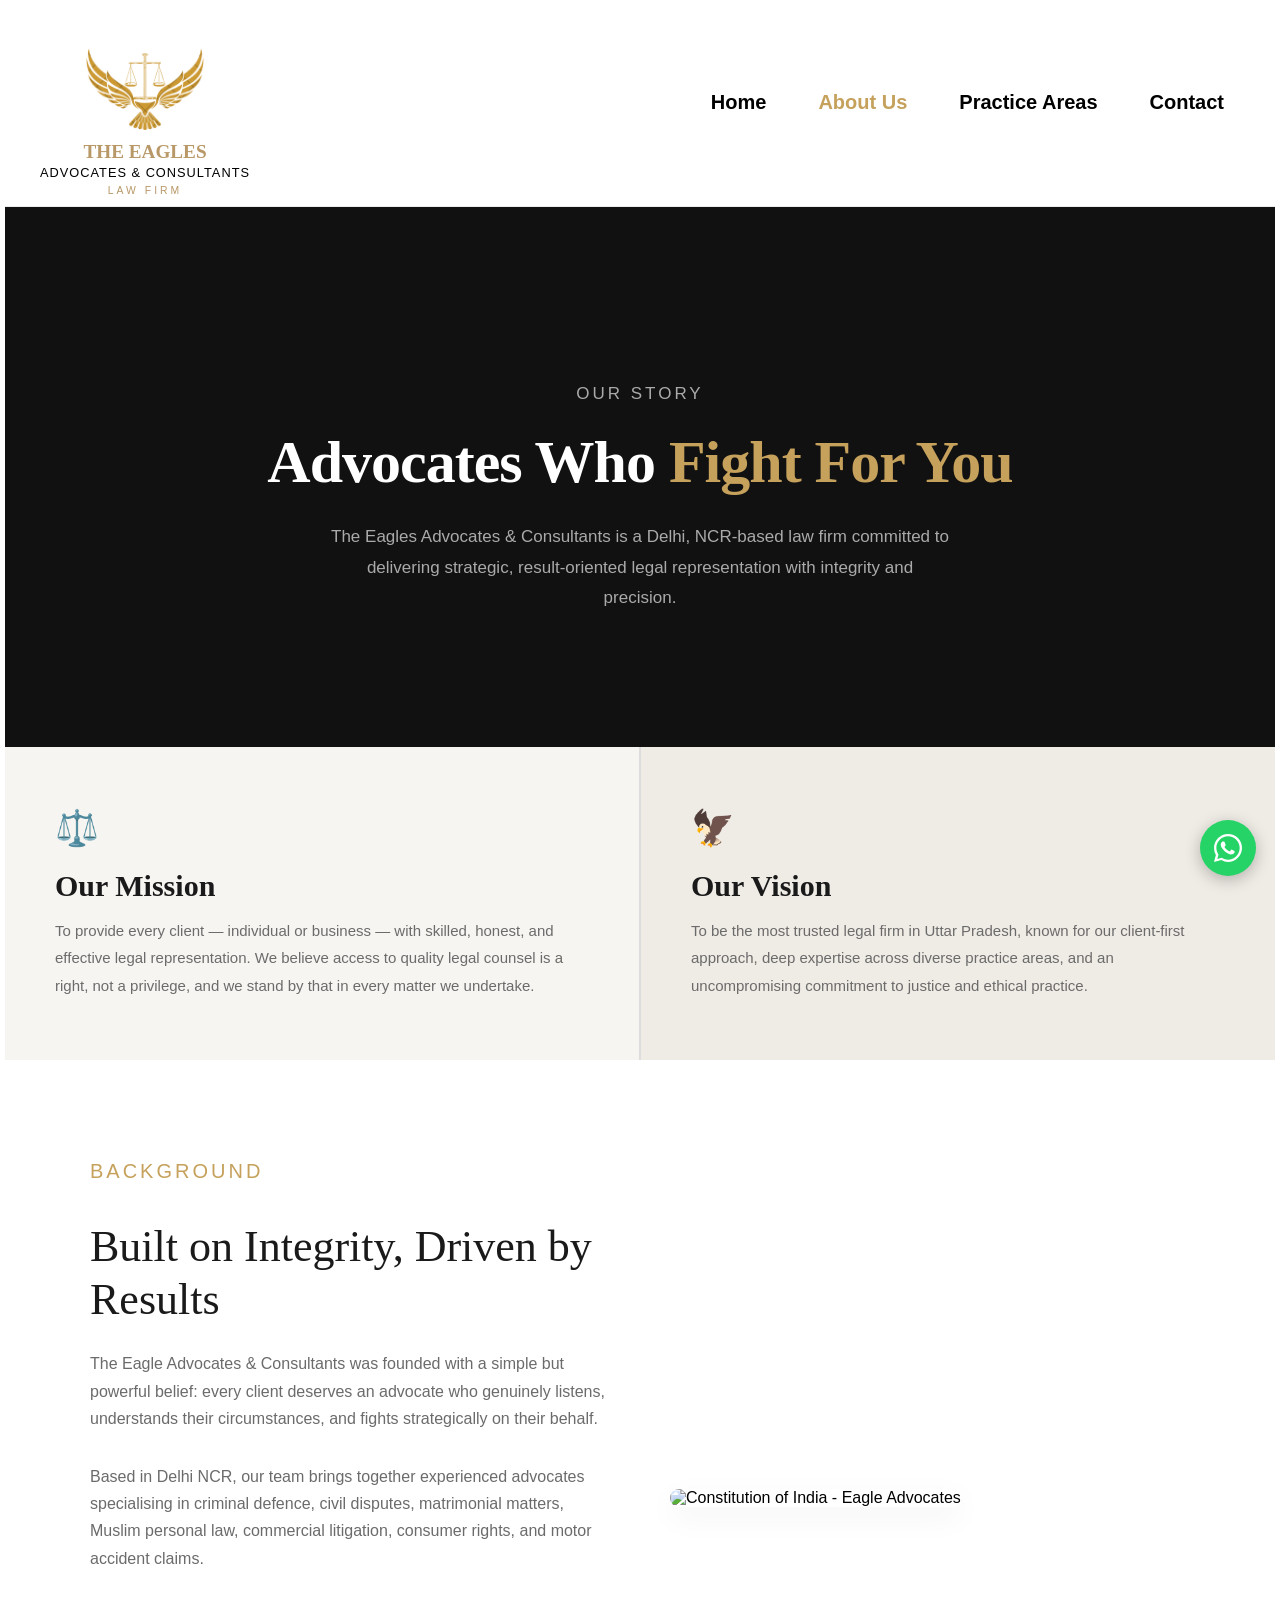
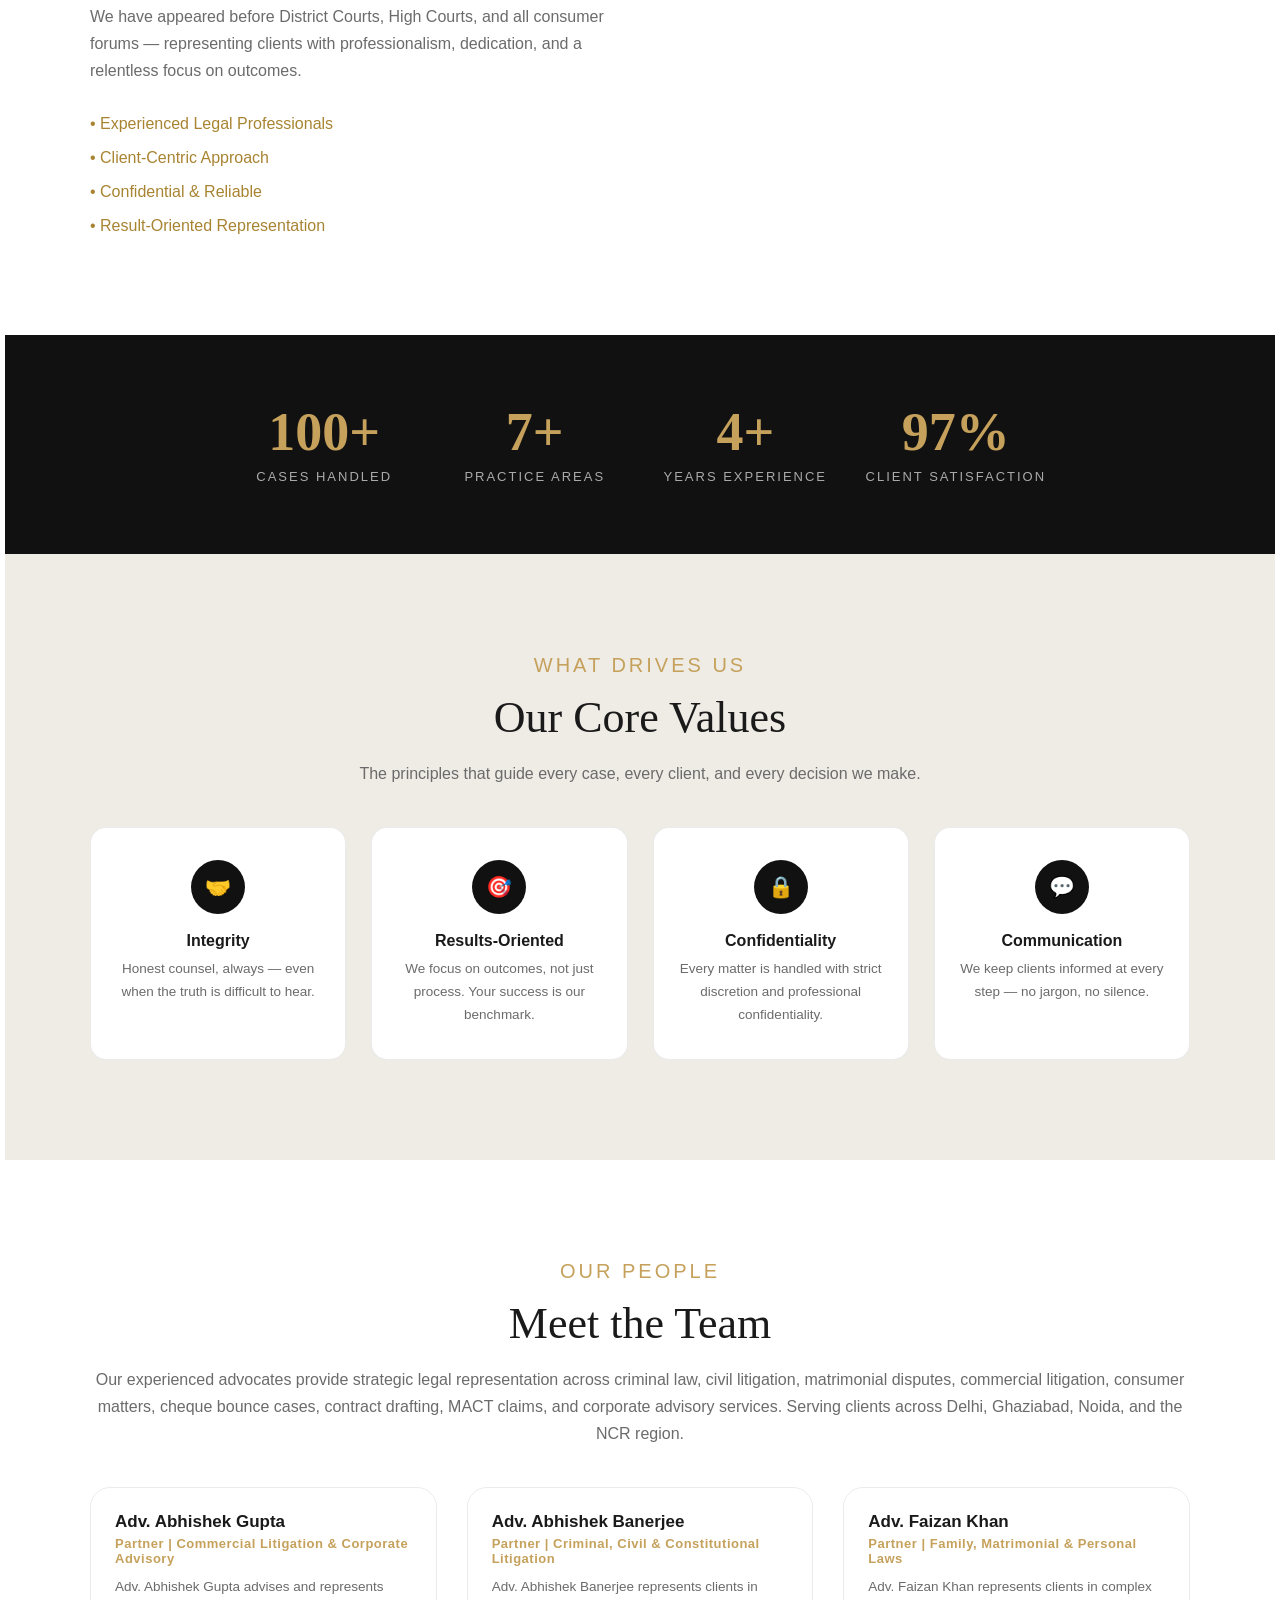
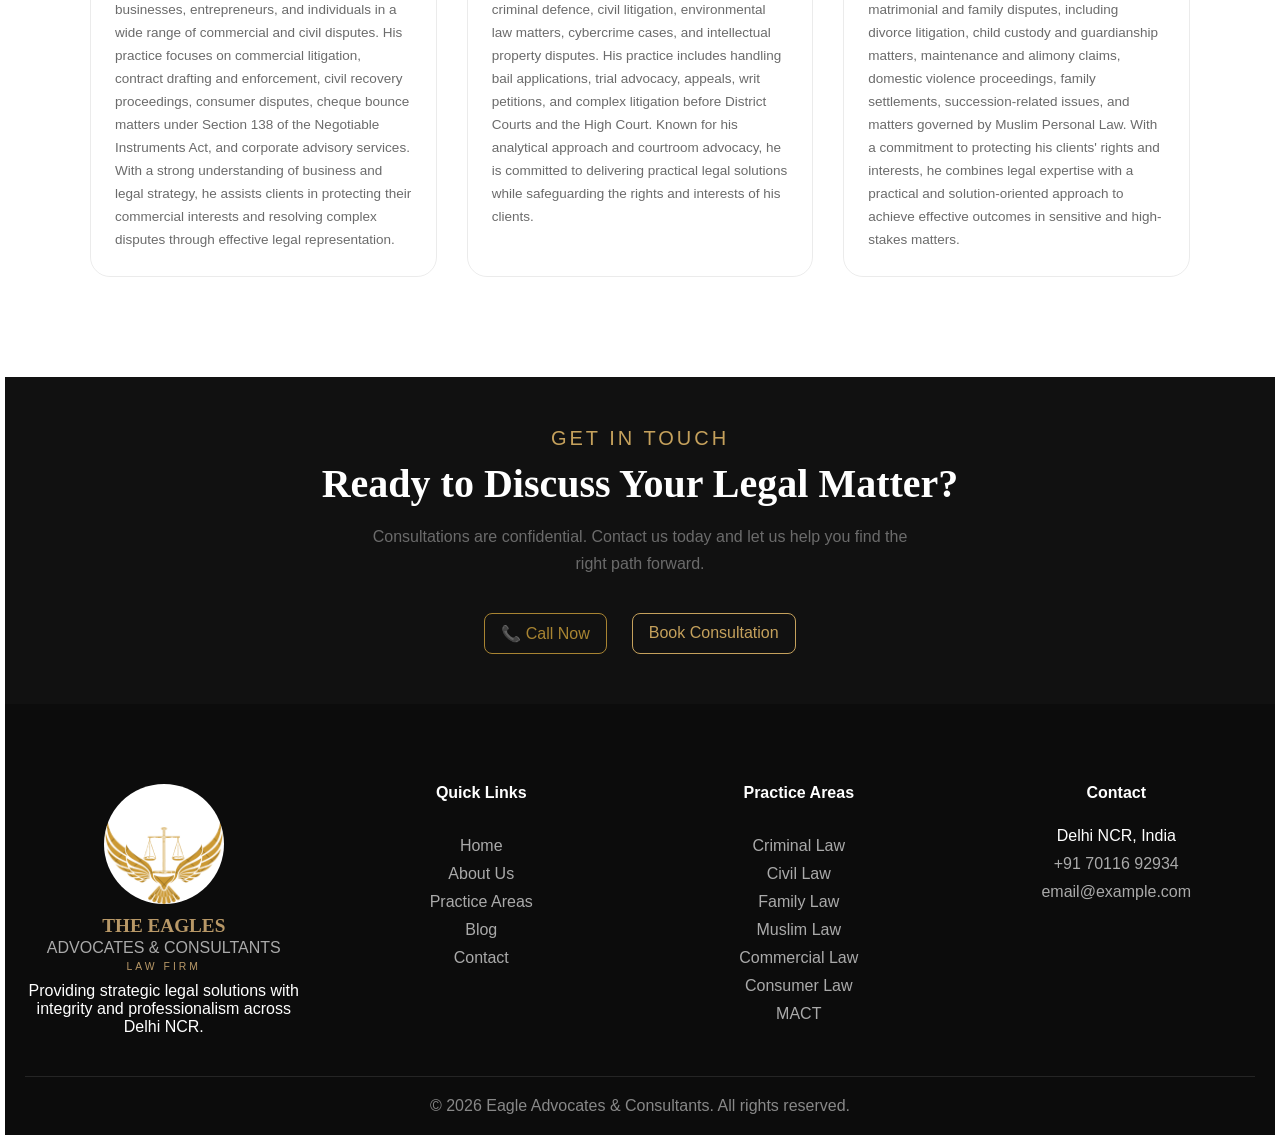
==== about.html @ 3c939315 "Update about.html" ====
<!DOCTYPE html>
<html lang="en">
<head>
    <meta charset="UTF-8">
    <meta name="viewport" content="width=device-width, initial-scale=1.0">

    <!-- SEO -->
    <title>About Us | Eagle Advocates & Consultants | Law Firm in Ghaziabad</title>
    <meta name="description" content="Eagle Advocates & Consultants is a trusted law firm in Ghaziabad, UP. We offer expert legal representation in Criminal, Civil, Matrimonial, Commercial, Consumer, Muslim Law and MACT matters.">
    <meta name="keywords" content="advocate in Ghaziabad, lawyer Ghaziabad, law firm UP, criminal lawyer, civil lawyer, matrimonial lawyer Ghaziabad, best advocate Ghaziabad">
    <meta name="robots" content="index, follow">
    <link rel="canonical" href="https://digitalfaizan.github.io/eagle-law/about.html">
    <link rel="icon" href="Eagle Advocates & Consultants123.png">

    <!-- Open Graph -->
    <meta property="og:title" content="About Us | Eagle Advocates & Consultants">
    <meta property="og:description" content="Trusted legal representation in Ghaziabad across Criminal, Civil, Matrimonial, Commercial, Consumer, Muslim Law and MACT matters.">
    <meta property="og:url" content="https://digitalfaizan.github.io/eagle-law/about.html">
    <meta property="og:type" content="website">
    <meta property="og:image" content="https://digitalfaizan.github.io/eagle-law/ChatGPT Image May 30, 2026, 11_29_00 PM.png">

    <link rel="stylesheet" href="practice.css">
    <link rel="icon" href="#">

    <!-- Local Business Schema -->
    <script type="application/ld+json">
    {
      "@context": "https://schema.org",
      "@type": "LegalService",
      "name": "Eagles Advocates & Consultants",
      "description": "Law firm in Ghaziabad specialising in Criminal, Civil, Matrimonial, Commercial, Consumer, Muslim Law and MACT matters.",
      "url": "https://digitalfaizan.github.io/eagle-law/",
      "telephone": "+91-XXXXXXXXXX",
      "address": {
        "@type": "PostalAddress",
        "addressLocality": "Ghaziabad",
        "addressRegion": "Uttar Pradesh",
        "addressCountry": "IN"
      },
      "areaServed": "Ghaziabad, Uttar Pradesh",
      "serviceType": ["Criminal Law", "Civil Law", "Family Law", "Muslim Law", "Commercial Law", "Consumer Law", "MACT"]
    }
    </script>

    
</head>
<body>

    <!-- ── HEADER (same as main site) ── -->
    <header>
        <nav>
            <a href="index.html" class="logo">
                <img src="Eagle Advocates & Consultants (1).png" alt="Eagle Advocates & Consultants Logo">
                    <span class="logo-heading">THE EAGLES</span>
                    <span class="logo-subheading">ADVOCATES & CONSULTANTS</span>
                    <span class="logo-last-heading">LAW FIRM</span>
            </a>
            <ul class="nav-links">
                <li><a href="index.html" class="nav-link">Home</a></li>
                <li><a href="about.html" class="nav-link active-page">About Us</a></li>
                <li><a href="practice-areas.html" class="nav-link">Practice Areas</a></li>
                <li><a href="contact.html" class="nav-link">Contact</a></li>
            </ul>
            <div class="hamburger">
                <span></span>
                <span></span>
                <span></span>
            </div>
        </nav>
    </header>

    <main>

        <!-- ── HERO ── -->
        <section class="about-hero-sec reveal">
            <div class="about-hero-inner">
                <p class="tag-line">Our Story</p>
                <h1>Advocates Who <span class="highlight">Fight For You</span></h1>
                <p>The Eagles Advocates & Consultants is a Delhi, NCR-based law firm committed to delivering strategic, result-oriented legal representation with integrity and precision.</p>
            </div>
        </section>

        <!-- ── MISSION & VISION ── -->
        <section class="mv-sec">
            <div class="mv-grid">
                <div class="mv-card reveal">
                    <span class="mv-icon">⚖️</span>
                    <h2>Our Mission</h2>
                    <p>To provide every client — individual or business — with skilled, honest, and effective legal representation. We believe access to quality legal counsel is a right, not a privilege, and we stand by that in every matter we undertake.</p>
                </div>
                <div class="mv-card reveal delay-1">
                    <span class="mv-icon">🦅</span>
                    <h2>Our Vision</h2>
                    <p>To be the most trusted legal firm in Uttar Pradesh, known for our client-first approach, deep expertise across diverse practice areas, and an uncompromising commitment to justice and ethical practice.</p>
                </div>
            </div>
        </section>

        <!-- ── STORY ── -->
        <section class="story-sec">
            <div class="story-inner">
                <div class="story-content reveal">
                    <p class="tag-line" style="text-align:left;">Background</p>
                    <h2 class="sec-heading">Built on Integrity, Driven by Results</h2>
                    <p class="section-discription">The Eagle Advocates & Consultants was founded with a simple but powerful belief: every client deserves an advocate who genuinely listens, understands their circumstances, and fights strategically on their behalf.</p>
                    <p class="section-discription">Based in Delhi NCR, our team brings together experienced advocates specialising in criminal defence, civil disputes, matrimonial matters, Muslim personal law, commercial litigation, consumer rights, and motor accident claims.</p>
                    <p class="section-discription">We have appeared before District Courts, High Courts, and all consumer forums — representing clients with professionalism, dedication, and a relentless focus on outcomes.</p>
                    <p class="bull-points">&bull; Experienced Legal Professionals</p>
                    <p class="bull-points">&bull; Client-Centric Approach</p>
                    <p class="bull-points">&bull; Confidential & Reliable</p>
                    <p class="bull-points">&bull; Result-Oriented Representation</p>
                </div>
                <div class="story-image reveal delay-1">
                    <img src="https://media.istockphoto.com/id/1311748943/photo/a-golden-color-plate-describing-the-constitution-of-india.jpg?b=1&s=612x612&w=0&k=20&c=qK6bEdva-mcs0jaMPg8U_yucsNcZtEQP_jx7IA2GQ4s=" alt="Constitution of India - Eagle Advocates">
                </div>
            </div>
        </section>

        <!-- ── STATS ── -->
        <section class="stats-sec">
            <div class="stats-grid">
                <div class="stat-item reveal">
                    <h3>100+</h3>
                    <p>Cases Handled</p>
                </div>
                <div class="stat-item reveal delay-1">
                    <h3>7+</h3>
                    <p>Practice Areas</p>
                </div>
                <div class="stat-item reveal delay-2">
                    <h3>4+</h3>
                    <p>Years Experience</p>
                </div>
                <div class="stat-item reveal">
                    <h3>97%</h3>
                    <p>Client Satisfaction</p>
                </div>
            </div>
        </section>

        <!-- ── VALUES ── -->
        <section class="values-sec">
            <div class="main-container">
                <p class="tag-line">What Drives Us</p>
                <h2 class="sec-heading">Our Core Values</h2>
                <p class="section-discription">The principles that guide every case, every client, and every decision we make.</p>

                <div class="values-grid">
                    <div class="value-card reveal">
                        <div class="value-icon">🤝</div>
                        <h3>Integrity</h3>
                        <p>Honest counsel, always — even when the truth is difficult to hear.</p>
                    </div>
                    <div class="value-card reveal delay-1">
                        <div class="value-icon">🎯</div>
                        <h3>Results-Oriented</h3>
                        <p>We focus on outcomes, not just process. Your success is our benchmark.</p>
                    </div>
                    <div class="value-card reveal delay-2">
                        <div class="value-icon">🔒</div>
                        <h3>Confidentiality</h3>
                        <p>Every matter is handled with strict discretion and professional confidentiality.</p>
                    </div>
                    <div class="value-card reveal">
                        <div class="value-icon">💬</div>
                        <h3>Communication</h3>
                        <p>We keep clients informed at every step — no jargon, no silence.</p>
                    </div>
                </div>
            </div>
        </section>

        <!-- ── TEAM ── -->
        <section class="team-sec">
            <div class="main-container">
                <p class="tag-line">Our People</p>
                <h2 class="sec-heading">Meet the Team</h2>
                <p class="section-discription">
                    Our experienced advocates provide strategic legal representation across criminal law, civil litigation, matrimonial disputes,
                    commercial litigation, consumer matters, cheque bounce cases, contract drafting, MACT claims, and corporate advisory services.
                    Serving clients across Delhi, Ghaziabad, Noida, and the NCR region.
                </p>

                <div class="team-grid">
                    <!-- Replace photos and names with real ones -->
                    <div class="team-card reveal">
                        
                        <div class="team-body">
                            <h3>Adv. Abhishek Gupta</h3>
                            <span class="team-role">Partner | Commercial Litigation & Corporate Advisory</span>
                            <p>Adv. Abhishek Gupta advises and represents businesses, entrepreneurs, and individuals in a wide range of commercial and civil disputes. 
                                His practice focuses on commercial litigation, contract drafting and enforcement, civil recovery proceedings, consumer disputes,
                                cheque bounce matters under Section 138 of the Negotiable Instruments Act, and corporate advisory services.
                                With a strong understanding of business and legal strategy, he assists clients in protecting their commercial interests and 
                                resolving complex disputes through effective legal representation.
                            </p>
                        </div>
                    </div>
                    <div class="team-card reveal delay-1">
                        
                        <div class="team-body">
                            <h3>Adv. Abhishek Banerjee</h3>
                            <span class="team-role">Partner | Criminal, Civil & Constitutional Litigation</span>
                            <p>
                                Adv. Abhishek Banerjee represents clients in criminal defence, civil litigation, environmental law matters, cybercrime cases,
                                and intellectual property disputes. His practice includes handling bail applications, trial advocacy, appeals, writ petitions,
                                and complex litigation before District Courts and the High Court.
                                Known for his analytical approach and courtroom advocacy,
                                he is committed to delivering practical legal solutions while safeguarding the rights and interests of his clients.
                            </p>
                        </div>
                    </div>
                    <div class="team-card reveal delay-2">
                        
                        <div class="team-body">
                            <h3>Adv. Faizan Khan</h3>
                            <span class="team-role">Partner | Family, Matrimonial & Personal Laws</span>
                            <p>Adv. Faizan Khan represents clients in complex matrimonial and family disputes, including divorce litigation,
                                child custody and guardianship matters, maintenance and alimony claims, domestic violence proceedings, 
                                family settlements, succession-related issues, and matters governed by Muslim Personal Law. With a commitment to protecting his clients' rights and interests,
                                he combines legal expertise with a practical and solution-oriented approach to achieve effective outcomes in sensitive and high-stakes matters.
                            </p>
                        </div>
                    </div>
                </div>
            </div>
        </section>

       
        <section class="practice-cta reveal">
            <p class="tag-line">Get in Touch</p>
            <h2>Ready to Discuss Your Legal Matter?</h2>
            <p class="section-discription">Consultations are confidential. Contact us today and let us help you find the right path forward.</p>
            <div class="btn-cont">
            <a href="tel:+917011692934" class="hero-btn cta">📞 Call Now</a>
            <a href="contact.html" class="hero-btn">Book Consultation</a>
            </div>
        </section>

    </main>

    <!-- ── FOOTER (same as main site) ── -->
     <footer class="footer">
  <div class="footer-container">
    <div class="footer-grid">
            <!-- Column 1 -->
            <div class="footer-col">
                <a href="Home.html" class="logo"><img src="Eagle Advocates & Consultants (1).png" alt="">
            <span class="logo-heading">THE EAGLES</span>
    <span class="logo-subheading-footer">ADVOCATES & CONSULTANTS</span>
    <span class="logo-last-heading">LAW FIRM</span>
            </a>
                <p>Providing strategic legal solutions with integrity and professionalism across Delhi NCR.</p>
            </div>
            <!-- Column 2 -->
            <div class="footer-col">
                <h4>Quick Links</h4>
                <ul>
                    <li><a href="index.html">Home</a></li>
                    <li><a href="about.html">About Us</a></li>
                    <li><a href="practice-areas.html">Practice Areas</a></li>
                    <li><a href="blog.html">Blog</a></li>
                    <li><a href="contact.html">Contact</a></li>
                </ul>
            </div>
            <!-- Column 3 -->
            <div class="footer-col">
                <h4>Practice Areas</h4>
                <ul>
                    <li><a href="criminal-cases.html">Criminal Law</a></li>
                    <li><a href="civil-cases.html">Civil Law</a></li>
                    <li><a href="family-cases.html">Family Law</a></li>
                    <li><a href="muslim-law.html">Muslim Law</a></li>
                    <li><a href="commercial-cases.html">Commercial Law</a></li>
                    <li><a href="consumer-cases.html">Consumer Law</a></li>
                    <li><a href="mact.html">MACT</a></li>
                </ul>
            </div>
            <!-- Column 4 -->
            <div class="footer-col">
                <h4>Contact</h4>
          <p>Delhi NCR, India</p>
          <p><a href="tel:+9170116 92934">+91 70116 92934</a></p>
          <p><a href="mailto:email@example.com">email@example.com</a></p>
        </div>
            </div>
    </div>
  <div class="footer-bottom">
    <p>© 2026 Eagle Advocates & Consultants. All rights reserved.</p>
  </div>
</footer>

<script src="main.js"></script>

</body>
</html>
---- practice.css ----
/* ============================================================
   practice.css  –  shared styles for all practice/inner pages
   Eagle Advocates & Consultants
   ============================================================ */

   :root {
  /* Backgrounds */
--bg-main: #f7f5f2;        /* main cream */
  --bg-soft: #efebe5;        /* subtle variation */
  --bg-dark: #111111;        /* for footer/header if needed */


   /* Accent */
  --accent: #c5a15c;         /* soft gold (not bright) */
  --accent-dark: #a88432;

   /* Text */
  --text-primary: #1a1a1a;   /* main text */
  --text-secondary: #6b6b6b; /* subtext */

  /* Borders */
  --border-light: rgba(255, 255, 255, 0.1);
  --border-dark: rgba(0, 0, 0, 0.08);

  /* Effects */
  --blur: blur(10px);
  --shadow-soft: 0 10px 30px rgba(0,0,0,0.05);

  /* Layout */
  --container-width: 1200px;

  /* Typography */
  --font-main: 'Inter', sans-serif;          /* UPDATED */
  --font-heading: 'Playfair Display', serif;

  /* Transitions */
  --transition: all 0.3s ease;
}

* {
    margin: 0;
    padding: 0;
    box-sizing: border-box;
}

body{
    font-family: var(--font-main);
    background-color: var(--light-bg);
    color: var(--text-dark);
    padding: 0 5px;
}
h1{
    color: var(--text-primary);
    font-family: var(--font-heading);
    font-size: clamp(40px, 5vw, 60px);
    line-height: 1.2;
    font-weight: 700;
    letter-spacing: -1px;
}
.sec-heading{
    font-family: var(--font-heading);
    font-size: clamp(28px, 4vw, 44px);
    font-weight: 500;
    color: var(--text-primary);
    text-align: center;
    line-height: 1.2;
    margin: 15px 0;
}
.section-discription{
    color: var(--text-secondary);
    font-family: var(--font-main);
    font-size: clamp(14px, 1.5vw, 16px);
    line-height: 1.7;
    margin-bottom: 15px;
}
.card h3{
    font-family: var(--font-main);
  font-size: clamp(18px, 2vw, 22px);
  font-weight: 600;
  color: var(--text-primary);
}
.card:hover h3 {
  color: var(--accent);
}
.card p {
  font-family: var(--font-main);
  font-size: 15px;
  line-height: 1.6;
  color: var(--text-secondary);
}
.tag-line{
    font-family: var(--font-main);
    font-size: clamp(15px, 2vw, 20px);
    letter-spacing: 3px;
    text-transform: uppercase;
    color: var(--accent);
    display: block;
    margin-bottom: 10px;
    text-align: center;
}
.tagline::after {
  content: "";
  display: block;
  width: 40px;
  height: 1px;
  background: var(--accent);
  margin: 10px auto 0;
}

.main-container{
    width: var(--container-width);
    margin: auto;
    align-items: center;
    text-align: center;
    padding: 0 40px;
}

@media (max-width:768px){
  .main-container{
    width: 100%;
    padding: 0 10px;
}
}

section{
    display: flex;
    width: 100%;
    min-height: 90vh;
    padding: 80px 20px;
    margin: auto;
}

/* The initial hidden state */
.reveal {
    opacity: 0;
    transform: translateY(40px);
    transition: all 0.8s cubic-bezier(0.25, 1, 0.5, 1); /* Premium "Smooth" timing */
    visibility: hidden;
}

/* The state when the section is visible */
.reveal.active {
    opacity: 1;
    transform: translateY(0);
    visibility: visible;
}

/* Add a slight delay for a staggered look (optional) */
.delay-1 { transition-delay: 0.2s; }
.delay-2 { transition-delay: 0.4s; }

/*header*/
header {
    width: 100%;
    min-height: 100px;
    background-color: var(--secondary-bg);
    padding: 10px 25px;
    top: 0;
    border-bottom: 1px solid var(--border-dark);
}

nav{
    display: flex;
    flex-direction: row;
    justify-content: space-between;
    align-items: center;
    height: 100%;
    padding: 0 10px;
}

.logo{
    display: flex;
    justify-content: center;
    align-items: center;
    height: 100%;
    padding: 0;
    border-radius: 25px;
    gap: 4px;
    flex-direction: column;
    text-decoration: none;
}

.logo img{
    display: block;
    height: 120px;
    width: auto;
    border-radius: 100px;
    margin-bottom: 8px;
}
.logo-heading{
    font-family: var(--font-heading);
    font-size: 1.2rem;
    font-weight: 600;
    color: #b89867;
    line-height: 1;
}

.logo-subheading{
    font-size: 0.8rem;
    letter-spacing: 1px;
    text-transform: uppercase;
    color: #000;
    line-height: 1.2;
}

.logo-last-heading{
    font-size: 0.65rem;
    letter-spacing: 3px;
    text-transform: uppercase;
    color: #b89867;
}
.nav-links{
    display: flex;
    flex-direction: row;
    gap: 20px;
    list-style: none;
    padding: 0;
    margin: 0;
}
.nav-links li .nav-link{
    display: block;
    color: var(--text-muted);
    font-size: 20px;
    text-align: center;
    text-decoration: none;
    padding: 10px 16px;
    overflow: hidden;
    font-weight: 600;
}

.nav-links li .nav-link:hover{
    color: var(--text-white);
    border: 1px solid var(--border-light);
    transform: translateY(-6);
    box-shadow: 1px 12px 24px rgba(0, 0, 0, 0.50);
    border-radius: 25px;
}
.hamburger{
    display: none;
    flex-direction: column;
    cursor: pointer;
    gap: 5px;
}
.hamburger span{
    width: 25px;
    height: 4px;
    background-color: var(--bg-dark);
    border-radius: 2px;
}

.header-btn{
    padding: 10px 16px;
    border: 1px solid var(--accent-gold-dark);
    color: var(--text-white);
    text-decoration: none;
}
.header-btn:hover{
    transform: translateY(-6);
    box-shadow: var(--border-light);
    border: 1px solid var(--bg-dark);
    border-radius: 25px;
}
 @media (max-width:768px){
            header{
                padding: 10px 15px;
            }
            nav{
                flex-direction: row;
                position: relative;
                justify-content: space-between;
                padding: 10px 20px;
            }
            .nav-links{
                display: none;
                position: absolute;
                top: 150px;
                left: 0;
                width: 100%;
                background-color: var(--bg-main);
                flex-direction: column;
                justify-content: space-between;
                align-items: center;
                gap: 20px;
                padding: 30px 0;
                box-shadow: 0 5px 10px rgba(0, 0, 0, 0.12);
                z-index: 999999;
            }
            .nav-links.active{
                display: flex;
            }
            .hamburger{
                display: flex !important;
                z-index: 10000;
            }
            
        }

/*hero section*/

.hero-container{
    width: var(--container-width);
    margin: auto;
    align-items: center;
    text-align: center;
    display: flex;
    flex-direction: column;
    gap: 20px;
}
.hero-grid{
    display: grid;
    grid-template-columns: repeat(2,1fr);
    gap: 20px;
}
.hero-image img{
    height: 100%;
    width: 100%;
    display: block;
    border-radius: 25px;
    box-shadow: var(--shadow-soft);
}
.btn-cont{
    display: flex;
    flex-direction: row;
    gap: 25px;
}
.hero-btn{
    padding: 10px 16px;
    border: 1px solid var(--accent);
    color: var(--accent);
    text-decoration: none;
    border-radius: 8px;
}
.hero-btn:hover{
     transform: translateY(-6);
    box-shadow: 1px 12px 24px rgba(255, 255, 255, 0.2);
    background-color: var(--accent);
    color: var(--text-white);
    border-color: var(--accent-gold);
}
.cta{
    color: var(--accent-dark);
    border-color: var(--accent-dark);
}
.cta:hover{
    color: var(--text-white);
    background-color: var(--accent-dark);
    border-color: var(--accent-dark);
}
.hero-bottom{
   
    text-align: center;
}
.highlight {
  color: var(--accent);
}

.hero-content{
    display: flex;
    flex-direction: column;
    text-align: left;
    gap: 25px;
}

@media (max-width:768px){
    .hero-grid{
        grid-template-columns: 1fr;
        
    }
    .hero-content{
        align-items: center;
        text-align: center;
    }
}

/*sec practice area*/

.card {
  display: block;
  padding: 30px;
  border: 1px solid var(--border-dark);
  border-radius: 20px;
  background: #fff;
  text-decoration: none;
  color: var(--text-primary);
  position: relative;
  overflow: hidden;
  transition: var(--transition);
  box-shadow: 0 4px 20px rgba(0,0,0,0.03);
}
.card-hidden {
  opacity: 0;
  transform: translateY(10px);
  transition: var(--transition);
}
.card:hover {
  border-color: var(--accent);
}

.card:hover .card-hidden {
  opacity: 1;
  transform: translateY(0);
}
.arrow {
  position: absolute;
  bottom: 20px;
  right: 25px;
  font-size: 20px;
}
.learn {
  display: inline-block;
  margin-top: 10px;
  color: var(--accent);
  font-weight: 500;
}
.card:hover {
  transform: translateY(-5px);
  box-shadow: var(--shadow-soft);
}

.practice-grid{
    display: grid;
    grid-template-columns: repeat(3,1fr);
    grid-template-rows: 2;
    gap: 25px;
    margin-top: 25px;
}
.number {
  font-size: 24px;
  font-weight: 600;
  color: var(--text-secondary);
}

@media (max-width:768px){
    .practice-grid{
        grid-template-columns: repeat(2,1fr);
    }
    .card-hidden{
        opacity: 1;
        transform: translateY(0);
    }
}
@media (max-width:480px){
    .practice-grid{
        grid-template-columns: 1fr;
    }
}

/*sec-about*/
.about-grid{
    display: grid;
    grid-template-columns: repeat(2,1fr);
    gap: 25px;
     align-items: center;
}
.about-content {
    display: flex;
    flex-direction: column;
    gap: 10px;
    flex-wrap: wrap;
    text-align: left;
}
.about-image img{
      height: 100%;
    width: 100%;
    display: block;
    border-radius: 25px;
    box-shadow: var(--shadow-soft);
}
.about-btn{
    margin-top: 15px;
}
.bull-points{
    font-family: var(--font-main);
    color: var(--accent-dark);
    font-size: clamp(14px, 1.5vw, 16px);
}

@media(max-width:1000px){
    .about-grid{
        grid-template-columns: 1fr;
    }
}

@media (max-width:768px){
    .about-content{
        text-align: center;
    }
}

/*blog sec*/
.blog-card-holder{
    display: grid;
    grid-template-columns: repeat(3,1fr);
    gap: 25px;
    margin-top: 20px;
}
.blogc img{
    display: block;
    width: 100%;
    border-radius: 20px;
    margin-bottom: 20px;
}
@media (max-width:768px){
    .blog-card-holder{
        grid-template-columns: 1fr;
    }
}

/*sec contact*/
.contact-grid{
    display: grid;
    grid-template-columns: repeat(2,1fr);
    gap: 40px;
    background-color: #0c0c0c;
    color: #fff;
    padding: 10px;
    border-radius: 20px;
    align-items: center;
}
.contact-content {
    display: flex;
    flex-direction: column;
    gap: 10px;
    flex-wrap: wrap;
    text-align: center;
    
    align-items: center;
}
.contact-image img{
      height: 100%;
    width: 100%;
    display: block;
    border-radius: 25px;
    box-shadow: var(--shadow-soft);
}
.cont-h2{
    color: #fff;
}
@media(max-width:768px){
    .contact-grid{
        display: flex;
        flex-direction: column;
    }
}

/*footer*/
.footer {
  background: #0c0c0c;
  color: #fff;
  padding: 80px 20px 20px;
}
.footer-container{
    text-align: center;
}
.footer-grid {
  display: grid;
  grid-template-columns: repeat(4, 1fr);
  gap: 40px;
}
.logo-footer img{
    height: 120px;
    width: auto;
    margin-bottom: 15px;
}
.footer h3,
.footer h4 {
  margin-bottom: 15px;
}
.footer a {
  color: #aaa;
  text-decoration: none;
}

.footer a:hover {
  color: var(--accent);
}
.footer-col {
  display: flex;
  flex-direction: column;
  gap: 10px;
}
.footer-col ul li{
    list-style: none;
    margin-top: 10px;
}
.footer-bottom {
  border-top: 1px solid rgba(255,255,255,0.1);
  margin-top: 40px;
  padding-top: 20px;
  text-align: center;
  color: #888;
}
@media (max-width: 768px) {
  .footer-grid {
    grid-template-columns: 1fr;
    
  }
}



/*practice pages*/

.service{
    display: flex;
    width: 100%;
    padding: 40px 20px;
    margin: auto;
}
.criminal-hero {
    background-color: var(--bg-soft);
    padding: 120px 20px 80px;
}


/* container */
.container {
  max-width: 1200px;
  margin: 0 auto;
  padding: 0 20px;
}

.narrow {
  max-width: 700px;
}

/* HERO */
.service-hero {
  padding: 120px 20px 60px;
}

.service-hero h1 {
  font-size: clamp(32px, 5vw, 56px);
  line-height: 1.2;
}
.narrow-p{
    margin-bottom: 15px;
}
.subtext {
  margin: 20px 0;
  color: var(--text-secondary);
}

/* BUTTON */
.btn-primary {
  display: inline-block;
  margin-top: 10px;
  padding: 12px 22px;
  background: var(--accent);
  color: #000;
  text-decoration: none;
  border-radius: 6px;
}

/* SECTIONS */
section {
  padding: 80px 20px;
}

/* CONTENT BLOCK */
.content-block {
  margin-bottom: 40px;
}

.content-block h2 {
  font-size: 22px;
  margin-bottom: 10px;
}

/* LIST */
.service-list ul {
  margin-top: 20px;
  padding-left: 20px;
}

.service-list li {
  margin-bottom: 10px;
}

/* PROCESS */
.process-steps {
  margin-top: 20px;
  display: grid;
  gap: 10px;
  font-weight: 500;
}

/* CTA */
.service-cta {
  text-align: left;
}

/* MOBILE */
@media (max-width: 768px) {
  section {
    padding: 20px 20px;
  }
}

.process {
  padding: 100px 20px;
}

/* timeline container */
.timeline {
  position: relative;
  margin-top: 40px;
  padding-left: 30px;
}

/* vertical line */
.timeline::before {
  content: "";
  position: absolute;
  left: 10px;
  top: 0;
  width: 2px;
  height: 100%;
  background: var(--border-dark);
}

/* each item */
.timeline-item {
  display: flex;
  align-items: flex-start;
  gap: 20px;
  margin-bottom: 40px;
  position: relative;
}

/* circle */
.circle {
  min-width: 60px;
  height: 40px;
  border-radius: 50%;
  background: var(--accent);
  color: #000;
  font-weight: 600;
  display: flex;
  align-items: center;
  justify-content: center;
  position: relative;
  z-index: 1;
}

/* text */
.content h4 {
  margin-bottom: 5px;
  font-size: 18px;
}

.content p {
  color: var(--text-secondary);
  font-size: 14px;
  line-height: 1.6;
}
@media (min-width: 1024px) {

  .timeline {
    padding-left: 50px;
  }

  .timeline::before {
    left: 20px;
    width: 3px;
  }

  .timeline-item {
    gap: 30px;
    margin-bottom: 60px;
  }

  .circle {
    min-width: 90px;
    height: 90px;
    font-size: 25px;
  }

  .content h4 {
    font-size: 25px;
  }

  .content p {
    font-size: 16px;
  }
}
.catagory{
    
max-width:1000px;
margin:auto;
padding:0 40px;
text-align:center;
}

.category-features{
display:grid;
grid-template-columns:repeat(2,1fr);
gap:10px;
margin-top:40px;
text-align:left;

}

.category-features ul{
list-style:none;
padding:0;
}

.category-features li{
font-size:16px;
color:#555;
margin-bottom:12px;
padding-left:22px;
position:relative;
}

.category-features li::before{
content:"✓";
position:absolute;
left:0;
color:#c9a46a;
font-weight:bold;
}

@media (max-width:768px){

.category-features{
grid-template-columns:1fr;
text-align:left;
}

}



/*about page*/

        /* ── About Hero ── */
        .about-hero-sec {
            background: var(--bg-dark);
            min-height: 60vh;
            display: flex;
            align-items: center;
            padding: 120px 20px 80px;
        }
        .about-hero-inner {
            max-width: 800px;
            margin: 0 auto;
            text-align: center;
        }
        .about-hero-inner h1 {
            color: #fff;
            margin: 16px 0 24px;
        }
        .about-hero-inner p {
            color: #aaa;
            font-size: clamp(15px, 1.8vw, 17px);
            line-height: 1.8;
            max-width: 620px;
            margin: 0 auto;
        }

        /* ── Mission & Vision ── */
        .mv-sec {
            padding: 0;
            min-height: unset;
        }
        .mv-grid {
            display: grid;
            grid-template-columns: 1fr 1fr;
            gap: 2px;
            background: #ddd;
        }
        .mv-card {
            background: var(--bg-main);
            padding: 60px 50px;
        }
        .mv-card:nth-child(2) {
            background: var(--bg-soft);
        }
        .mv-icon {
            font-size: 2.2rem;
            margin-bottom: 20px;
            display: block;
        }
        .mv-card h2 {
            font-family: var(--font-heading);
            font-size: clamp(22px, 2.5vw, 30px);
            color: var(--text-primary);
            margin-bottom: 14px;
            font-weight: 600;
            text-align: left;
        }
        .mv-card p {
            color: var(--text-secondary);
            line-height: 1.85;
            font-size: 15px;
        }
        @media (max-width: 768px) {
            .mv-grid { grid-template-columns: 1fr; }
            .mv-card { padding: 40px 24px; }
        }

        /* ── Story Section ── */
        .story-sec {
            background: #fff;
            padding: 100px 20px;
            min-height: unset;
        }
        .story-inner {
            display: grid;
            grid-template-columns: 1fr 1fr;
            gap: 60px;
            max-width: 1100px;
            margin: 0 auto;
            align-items: center;
        }
        .story-content {
            display: flex;
            flex-direction: column;
            gap: 16px;
            text-align: left;
        }
        .story-content h2 {
            text-align: left;
            margin: 12px 0 8px;
        }
        .story-image img {
            width: 100%;
            height: 420px;
            object-fit: cover;
            border-radius: 20px;
            box-shadow: var(--shadow-soft);
        }
        @media (max-width: 900px) {
            .story-inner { grid-template-columns: 1fr; gap: 40px; }
            .story-image img { height: 280px; }
            .story-content h2 { text-align: center; }
            .story-content { text-align: center; }
        }

        /* ── Stats ── */
        .stats-sec {
            background: var(--bg-dark);
            padding: 70px 20px;
            min-height: unset;
        }
        .stats-grid {
            display: grid;
            grid-template-columns: repeat(4, 1fr);
            gap: 30px;
            max-width: 1000px;
            margin: 0 auto;
            text-align: center;
        }
        .stat-item h3 {
            font-family: var(--font-heading);
            font-size: clamp(36px, 5vw, 54px);
            color: var(--accent);
            font-weight: 700;
            line-height: 1;
            margin-bottom: 10px;
        }
        .stat-item p {
            color: #aaa;
            font-size: 13px;
            text-transform: uppercase;
            letter-spacing: 2px;
        }
        @media (max-width: 768px) {
            .stats-grid { grid-template-columns: repeat(2, 1fr); }
        }
        @media (max-width: 420px) {
            .stats-grid { grid-template-columns: 1fr; }
        }

        /* ── Values ── */
        .values-sec {
            background: var(--bg-soft);
            padding: 100px 20px;
            min-height: unset;
        }
        .values-grid {
            display: grid;
            grid-template-columns: repeat(4, 1fr);
            gap: 25px;
            max-width: 1100px;
            margin: 40px auto 0;
        }
        .value-card {
            background: #fff;
            border: 1px solid var(--border-dark);
            border-radius: 16px;
            padding: 32px 24px;
            text-align: center;
            transition: var(--transition);
        }
        .value-card:hover {
            border-color: var(--accent);
            transform: translateY(-5px);
            box-shadow: var(--shadow-soft);
        }
        .value-icon {
            width: 54px;
            height: 54px;
            background: var(--bg-dark);
            border-radius: 50%;
            display: flex;
            align-items: center;
            justify-content: center;
            font-size: 1.3rem;
            margin: 0 auto 18px;
        }
        .value-card h3 {
            font-size: 16px;
            font-weight: 700;
            color: var(--text-primary);
            margin-bottom: 8px;
        }
        .value-card p {
            font-size: 13.5px;
            color: var(--text-secondary);
            line-height: 1.7;
        }
        @media (max-width: 900px) {
            .values-grid { grid-template-columns: repeat(2, 1fr); }
        }
        @media (max-width: 480px) {
            .values-grid { grid-template-columns: 1fr; }
        }

        /* ── Team ── */
        .team-sec {
            background: #fff;
            padding: 100px 20px;
            min-height: unset;
        }
        .team-grid {
            display: grid;
            grid-template-columns: repeat(3, 1fr);
            gap: 30px;
            max-width: 1100px;
            margin: 40px auto 0;
        }
        .team-card {
            border: 1px solid var(--border-dark);
            border-radius: 20px;
            overflow: hidden;
            transition: var(--transition);
        }
        .team-card:hover {
            border-color: var(--accent);
            transform: translateY(-5px);
            box-shadow: var(--shadow-soft);
        }
        .team-card img {
            width: 100%;
            height: 280px;
            object-fit: cover;
            object-position: top;
            display: block;
        }
        .team-body {
            padding: 24px;
            text-align: left;
        }
        .team-body h3 {
            font-size: 17px;
            font-weight: 700;
            color: var(--text-primary);
            margin-bottom: 4px;
        }
        .team-role {
            color: var(--accent);
            font-size: 13px;
            font-weight: 600;
            letter-spacing: 0.5px;
            margin-bottom: 10px;
            display: block;
        }
        .team-body p {
            font-size: 13.5px;
            color: var(--text-secondary);
            line-height: 1.7;
        }
        @media (max-width: 900px) {
            .team-grid { grid-template-columns: repeat(2, 1fr); }
        }
        @media (max-width: 560px) {
            .team-grid { grid-template-columns: 1fr; }
        }

        /* ── CTA ── */
        .cta-about-sec {
            background: var(--bg-dark);
            padding: 100px 20px;
            text-align: center;
            min-height: unset;
        }
        .cta-about-sec h2 {
            color: #fff;
            font-family: var(--font-heading);
            font-size: clamp(26px, 4vw, 42px);
            margin-bottom: 16px;
        }
        .cta-about-sec p {
            color: #aaa;
            font-size: 15px;
            margin-bottom: 36px;
            max-width: 520px;
            margin-left: auto;
            margin-right: auto;
        }
        .cta-btn-row {
            display: flex;
            gap: 20px;
            justify-content: center;
            flex-wrap: wrap;
        }

        /* Nav active link */
        .nav-link.active-page {
            color: var(--accent) !important;
        }

  
/* Reset section min-height for inner pages */
.practice-hero,
.practice-intro,
.cases-section,
.process-section,
.practice-cta,
.pa-hero,
.pa-grid-sec,
.blog-hero,
.blog-grid-sec {
  min-height: unset !important;
  display: block !important;
}

/* Active nav link */
.nav-link.active-page { color: var(--accent) !important; }

/* ── PRACTICE PAGE HERO ── */
.practice-hero {
  background: var(--bg-soft);
  padding: 120px 20px 80px;
}
.practice-hero-inner {
  max-width: 1100px;
  margin: 0 auto;
  display: grid;
  grid-template-columns: 1fr 1fr;
  gap: 60px;
  align-items: center;
}
.practice-hero-content {
  display: flex;
  flex-direction: column;
  gap: 20px;
  text-align: left;
}
.practice-hero-content .tag-line { text-align: left; }
.practice-hero-image img {
  width: 100%;
  height: 420px;
  object-fit: cover;
  border-radius: 20px;
  box-shadow: var(--shadow-soft);
  display: block;
}
@media (max-width: 900px) {
  .practice-hero-inner { grid-template-columns: 1fr; gap: 40px; }
  .practice-hero-image img { height: 260px; }
  .practice-hero-content { text-align: center; align-items: center; }
  .practice-hero-content .tag-line { text-align: center; }
}

/* ── SERVICE BLOCKS (intro section) ── */
.practice-intro {
  background: #fff;
  padding: 90px 20px;
}
.practice-intro-inner {
  max-width: 1000px;
  margin: 0 auto;
  text-align: center;
}
.service-blocks {
  display: grid;
  grid-template-columns: repeat(3, 1fr);
  gap: 28px;
  margin-top: 40px;
  text-align: left;
}
.service-block {
  background: var(--bg-soft);
  border: 1px solid var(--border-dark);
  border-radius: 16px;
  padding: 28px 24px;
  display: flex;
  gap: 16px;
  align-items: flex-start;
  transition: var(--transition);
}
.service-block:hover {
  border-color: var(--accent);
  transform: translateY(-4px);
  box-shadow: var(--shadow-soft);
}
.service-block-icon {
  font-size: 1.6rem;
  flex-shrink: 0;
  margin-top: 2px;
}
.service-block h3 {
  font-size: 16px;
  font-weight: 700;
  color: var(--text-primary);
  margin-bottom: 8px;
  font-family: var(--font-main);
}
.service-block p {
  font-size: 14px;
  color: var(--text-secondary);
  line-height: 1.7;
}
@media (max-width: 900px) {
  .service-blocks { grid-template-columns: 1fr; }
}
@media (max-width: 600px) {
  .service-blocks { grid-template-columns: 1fr; }
}

/* ── CASES GRID ── */
.cases-section {
  background: var(--bg-dark);
  padding: 90px 20px;
}
.cases-inner {
  max-width: 900px;
  margin: 0 auto;
  text-align: center;
}
.cases-inner .sec-heading { color: #fff; }
.cases-inner .tag-line { color: var(--accent); }
.cases-grid {
  display: grid;
  grid-template-columns: repeat(4, 1fr);
  gap: 14px;
  margin-top: 40px;
}
.case-item {
  background: rgba(255,255,255,0.06);
  border: 1px solid rgba(255,255,255,0.1);
  border-radius: 10px;
  padding: 14px 16px;
  color: #ddd;
  font-size: 14px;
  font-weight: 500;
  text-align: left;
  transition: var(--transition);
}
.case-item:hover {
  background: rgba(197,161,92,0.15);
  border-color: var(--accent);
  color: #fff;
}
@media (max-width: 768px) { .cases-grid { grid-template-columns: repeat(2, 1fr); } }
@media (max-width: 480px) { .cases-grid { grid-template-columns: 1fr; } }

/* ── PROCESS / TIMELINE ── */
.process-section {
  background: var(--bg-main);
  padding: 90px 20px;
}
.process-inner {
  max-width: 800px;
  margin: 0 auto;
  text-align: center;
}
.timeline {
  position: relative;
  margin-top: 50px;
  padding-left: 30px;
  text-align: left;
}
.timeline::before {
  content: "";
  position: absolute;
  left: 22px;
  top: 0;
  width: 2px;
  height: 100%;
  background: var(--border-dark);
}
.timeline-item {
  display: flex;
  align-items: flex-start;
  gap: 24px;
  margin-bottom: 44px;
  position: relative;
}
.circle {
  min-width: 48px;
  height: 48px;
  border-radius: 50%;
  background: var(--accent);
  color: #000;
  font-weight: 700;
  font-size: 15px;
  display: flex;
  align-items: center;
  justify-content: center;
  position: relative;
  z-index: 1;
  flex-shrink: 0;
}
.tl-content h4 {
  font-size: 18px;
  font-weight: 700;
  color: var(--text-primary);
  margin-bottom: 6px;
  font-family: var(--font-heading);
}
.tl-content p {
  font-size: 14px;
  color: var(--text-secondary);
  line-height: 1.7;
}
@media (min-width: 768px) {
  .circle { min-width: 64px; height: 64px; font-size: 18px; }
  .tl-content h4 { font-size: 22px; }
  .tl-content p { font-size: 15px; }
  .timeline::before { left: 30px; }
}

/* ── PRACTICE PAGE CTA ── */
.practice-cta {
  background: var(--bg-dark);
  padding: 50px 20px;
  text-align: center;
}
.practice-cta h2 {
  font-family: var(--font-heading);
  font-size: clamp(24px, 4vw, 40px);
  color: #fff;
  margin-bottom: 16px;
}
.practice-cta .section-discription {
  max-width: 540px;
  margin: 0 auto 36px;
}
.practice-cta .btn-cont { justify-content: center; }

/* ── PRACTICE AREAS HUB PAGE ── */
.pa-hero {
  background: var(--bg-dark);
  padding: 120px 20px 80px;
  text-align: center;
}
.pa-hero h1 { color: #fff; margin: 16px 0 20px; }
.pa-hero p { color: #aaa; max-width: 600px; margin: 0 auto; font-size: 16px; line-height: 1.8; }

.pa-grid-sec {
  background: var(--bg-main);
  padding: 90px 20px;
}
.pa-grid-inner { max-width: 1100px; margin: 0 auto; }
.pa-full-grid {
  display: grid;
  grid-template-columns: repeat(3, 1fr);
  gap: 28px;
  margin-top: 40px;
}
.pa-card {
  display: block;
  background: #fff;
  border: 1px solid var(--border-dark);
  border-radius: 20px;
  padding: 36px 30px 50px;
  text-decoration: none;
  color: var(--text-primary);
  position: relative;
  overflow: hidden;
  transition: var(--transition);
  box-shadow: 0 4px 20px rgba(0,0,0,0.03);
}
.pa-card:hover {
  border-color: var(--accent);
  transform: translateY(-6px);
  box-shadow: var(--shadow-soft);
}
.pa-card-num {
  font-size: 28px;
  font-weight: 700;
  color: var(--text-secondary);
  margin-bottom: 12px;
  display: block;
}
.pa-card h3 {
  font-size: 20px;
  font-weight: 700;
  color: var(--text-primary);
  margin-bottom: 10px;
  font-family: var(--font-main);
  transition: var(--transition);
}
.pa-card:hover h3 { color: var(--accent); }
.pa-card p {
  font-size: 14px;
  color: var(--text-secondary);
  line-height: 1.7;
  margin-bottom: 16px;
}
.pa-card-arrow {
  position: absolute;
  bottom: 20px;
  right: 24px;
  font-size: 20px;
  color: var(--accent);
  transition: var(--transition);
}
.pa-card:hover .pa-card-arrow { transform: translateX(4px); }
.pa-card-tags {
  display: flex;
  flex-wrap: wrap;
  gap: 8px;
  margin-top: 12px;
}
.pa-tag {
  background: var(--bg-soft);
  border: 1px solid var(--border-dark);
  border-radius: 20px;
  padding: 4px 12px;
  font-size: 12px;
  color: var(--text-secondary);
}
@media (max-width: 900px) { .pa-full-grid { grid-template-columns: repeat(2, 1fr); } }
@media (max-width: 560px) { .pa-full-grid { grid-template-columns: 1fr; } }

/* ── BLOG PAGE ── */
.blog-hero {
  background: var(--bg-dark);
  padding: 120px 20px 80px;
  text-align: center;
}
.blog-hero h1 { color: #fff; margin: 16px 0 20px; }
.blog-hero p { color: #aaa; max-width: 580px; margin: 0 auto; font-size: 16px; line-height: 1.8; }

.blog-grid-sec {
  background: var(--bg-main);
  padding: 80px 20px;
}
.blog-grid-inner { max-width: 1100px; margin: 0 auto; }

/* filter bar */
.blog-filter {
  display: flex;
  gap: 12px;
  flex-wrap: wrap;
  justify-content: center;
  margin-bottom: 50px;
}
.filter-btn {
  padding: 8px 22px;
  border: 1px solid var(--border-dark);
  border-radius: 25px;
  background: #fff;
  color: var(--text-secondary);
  font-size: 14px;
  font-weight: 500;
  cursor: pointer;
  transition: var(--transition);
  font-family: var(--font-main);
}
.filter-btn:hover, .filter-btn.active {
  background: var(--accent);
  border-color: var(--accent);
  color: #000;
}

.blog-full-grid {
  display: grid;
  grid-template-columns: repeat(3, 1fr);
  gap: 30px;
}
.blog-card-full {
  background: #fff;
  border: 1px solid var(--border-dark);
  border-radius: 20px;
  overflow: hidden;
  text-decoration: none;
  color: var(--text-primary);
  transition: var(--transition);
  display: flex;
  flex-direction: column;
}
.blog-card-full:hover {
  border-color: var(--accent);
  transform: translateY(-6px);
  box-shadow: var(--shadow-soft);
}
.blog-card-full img {
  width: 100%;
  height: 210px;
  object-fit: cover;
  display: block;
}
.blog-card-body {
  padding: 24px;
  flex: 1;
  display: flex;
  flex-direction: column;
}
.blog-category {
  font-size: 11px;
  font-weight: 700;
  text-transform: uppercase;
  letter-spacing: 2px;
  color: var(--accent);
  margin-bottom: 10px;
}
.blog-card-body h3 {
  font-size: 17px;
  font-weight: 700;
  color: var(--text-primary);
  margin-bottom: 10px;
  line-height: 1.4;
  font-family: var(--font-main);
  transition: var(--transition);
}
.blog-card-full:hover h3 { color: var(--accent); }
.blog-card-body p {
  font-size: 13.5px;
  color: var(--text-secondary);
  line-height: 1.7;
  flex: 1;
}
.blog-card-meta {
  display: flex;
  align-items: center;
  gap: 12px;
  margin-top: 16px;
  font-size: 12px;
  color: var(--text-secondary);
  padding-top: 16px;
  border-top: 1px solid var(--border-dark);
}
.blog-read-more {
  margin-left: auto;
  color: var(--accent);
  font-weight: 600;
  font-size: 13px;
}
@media (max-width: 900px) { .blog-full-grid { grid-template-columns: repeat(2, 1fr); } }
@media (max-width: 560px) { .blog-full-grid { grid-template-columns: 1fr; } }

/* newsletter strip */
.newsletter-strip {
  background: var(--accent);
  padding: 60px 20px;
  text-align: center;
}
.newsletter-strip h2 {
  font-family: var(--font-heading);
  font-size: clamp(22px, 3vw, 34px);
  color: #000;
  margin-bottom: 10px;
}
.newsletter-strip p { color: rgba(0,0,0,0.65); margin-bottom: 28px; }
.newsletter-form {
  display: flex;
  gap: 12px;
  max-width: 480px;
  margin: 0 auto;
  flex-wrap: wrap;
  justify-content: center;
}
.newsletter-form input {
  flex: 1;
  min-width: 220px;
  padding: 12px 18px;
  border: none;
  border-radius: 8px;
  font-size: 15px;
  font-family: var(--font-main);
  outline: none;
}
.newsletter-form button {
  padding: 12px 24px;
  background: #000;
  color: #fff;
  border: none;
  border-radius: 8px;
  font-size: 15px;
  font-weight: 600;
  cursor: pointer;
  font-family: var(--font-main);
  transition: var(--transition);
}
.newsletter-form button:hover { background: var(--bg-dark); }


/*contact page*/
 
    /* ── Contact page specific styles ── */

    /* Override section global min-height */
    .contact-hero-sec,
    .contact-main-sec,
    .contact-info-strip,
    .contact-map-sec,
    .contact-faq-sec {
      min-height: unset !important;
      display: block !important;
    }

    /* HERO */
    .contact-hero-sec {
      background: var(--bg-dark);
      padding: 120px 20px 80px;
      text-align: center;
    }
    .contact-hero-sec h1 { color: #fff; margin: 16px 0 20px; }
    .contact-hero-sec p  {
      color: #aaa;
      max-width: 560px;
      margin: 0 auto;
      font-size: 16px;
      line-height: 1.8;
    }

    /* INFO STRIP */
    .contact-info-strip {
      background: var(--accent);
      padding: 0;
    }
    .info-strip-grid {
      display: grid;
      grid-template-columns: repeat(3, 1fr);
      max-width: 1100px;
      margin: 0 auto;
    }
    .info-strip-item {
      padding: 40px 30px;
      text-align: center;
      border-right: 1px solid rgba(0,0,0,0.1);
      text-decoration: none;
      color: #000;
      transition: var(--transition);
    }
    .info-strip-item:last-child { border-right: none; }
    .info-strip-item:hover { background: rgba(0,0,0,0.08); }
    .info-strip-icon {
      font-size: 2rem;
      margin-bottom: 12px;
      display: block;
    }
    .info-strip-item h3 {
      font-size: 15px;
      font-weight: 700;
      margin-bottom: 6px;
      font-family: var(--font-main);
    }
    .info-strip-item p {
      font-size: 14px;
      color: rgba(0,0,0,0.7);
      line-height: 1.5;
    }
    @media (max-width: 768px) {
      .info-strip-grid { grid-template-columns: 1fr; }
      .info-strip-item { border-right: none; border-bottom: 1px solid rgba(0,0,0,0.1); }
      .info-strip-item:last-child { border-bottom: none; }
    }

    /* MAIN CONTACT SECTION */
    .contact-main-sec {
      background: var(--bg-main);
      padding: 90px 20px;
    }
    .contact-main-inner {
      max-width: 1100px;
      margin: 0 auto;
      display: grid;
      grid-template-columns: 1fr 1fr;
      gap: 60px;
      align-items: start;
    }

    /* Left — form */
    .contact-form-wrap {
      background: #fff;
      border: 1px solid var(--border-dark);
      border-radius: 20px;
      padding: 48px 40px;
      box-shadow: var(--shadow-soft);
    }
    .contact-form-wrap h2 {
      font-family: var(--font-heading);
      font-size: clamp(22px, 3vw, 32px);
      color: var(--text-primary);
      margin-bottom: 8px;
    }
    .contact-form-wrap > p {
      font-size: 14px;
      color: var(--text-secondary);
      margin-bottom: 32px;
      line-height: 1.6;
    }

    .form-group {
      margin-bottom: 20px;
    }
    .form-group label {
      display: block;
      font-size: 13px;
      font-weight: 600;
      color: var(--text-primary);
      margin-bottom: 6px;
      letter-spacing: 0.3px;
    }
    .form-group input,
    .form-group select,
    .form-group textarea {
      width: 100%;
      padding: 12px 16px;
      border: 1px solid var(--border-dark);
      border-radius: 10px;
      font-size: 14px;
      font-family: var(--font-main);
      color: var(--text-primary);
      background: var(--bg-main);
      outline: none;
      transition: var(--transition);
      appearance: none;
    }
    .form-group input:focus,
    .form-group select:focus,
    .form-group textarea:focus {
      border-color: var(--accent);
      background: #fff;
      box-shadow: 0 0 0 3px rgba(197, 161, 92, 0.12);
    }
    .form-group textarea { resize: vertical; min-height: 130px; }
    .form-row {
      display: grid;
      grid-template-columns: 1fr 1fr;
      gap: 16px;
    }
    .form-submit {
      width: 100%;
      padding: 14px;
      background: var(--accent);
      color: #000;
      border: none;
      border-radius: 10px;
      font-size: 15px;
      font-weight: 700;
      font-family: var(--font-main);
      cursor: pointer;
      transition: var(--transition);
      margin-top: 8px;
      letter-spacing: 0.3px;
    }
    .form-submit:hover {
      background: var(--accent-dark);
      color: #fff;
      transform: translateY(-2px);
      box-shadow: 0 6px 20px rgba(197,161,92,0.35);
    }
    .form-note {
      font-size: 12px;
      color: var(--text-secondary);
      text-align: center;
      margin-top: 14px;
    }

    /* Right — info panel */
    .contact-info-panel {
      display: flex;
      flex-direction: column;
      gap: 24px;
    }
    .contact-info-panel h2 {
      font-family: var(--font-heading);
      font-size: clamp(22px, 3vw, 32px);
      color: var(--text-primary);
      margin-bottom: 4px;
    }
    .contact-info-panel > p {
      font-size: 15px;
      color: var(--text-secondary);
      line-height: 1.7;
      margin-bottom: 8px;
    }
    .info-card {
      background: #fff;
      border: 1px solid var(--border-dark);
      border-radius: 16px;
      padding: 24px;
      display: flex;
      gap: 18px;
      align-items: flex-start;
      transition: var(--transition);
    }
    .info-card:hover {
      border-color: var(--accent);
      box-shadow: var(--shadow-soft);
    }
    .info-card-icon {
      width: 48px;
      height: 48px;
      background: var(--bg-soft);
      border-radius: 12px;
      display: flex;
      align-items: center;
      justify-content: center;
      font-size: 1.4rem;
      flex-shrink: 0;
    }
    .info-card-text h4 {
      font-size: 14px;
      font-weight: 700;
      color: var(--text-primary);
      margin-bottom: 4px;
    }
    .info-card-text p,
    .info-card-text a {
      font-size: 14px;
      color: var(--text-secondary);
      text-decoration: none;
      line-height: 1.6;
      transition: var(--transition);
    }
    .info-card-text a:hover { color: var(--accent); }

    /* Hours table */
    .hours-table { width: 100%; margin-top: 6px; }
    .hours-table tr td {
      font-size: 13px;
      color: var(--text-secondary);
      padding: 3px 0;
    }
    .hours-table tr td:last-child {
      text-align: right;
      font-weight: 600;
      color: var(--text-primary);
    }
    .hours-open { color: #2d7a2d !important; }

    /* WhatsApp CTA card */
    .whatsapp-card {
      background: #25d366;
      border: none;
      border-radius: 16px;
      padding: 24px;
      display: flex;
      gap: 18px;
      align-items: center;
      text-decoration: none;
      color: #000;
      transition: var(--transition);
    }
    .whatsapp-card:hover {
      background: #1ebe5d;
      transform: translateY(-3px);
      box-shadow: 0 8px 24px rgba(37, 211, 102, 0.3);
    }
    .whatsapp-card svg { flex-shrink: 0; }
    .whatsapp-card h4 { font-size: 15px; font-weight: 700; margin-bottom: 3px; }
    .whatsapp-card p  { font-size: 13px; color: rgba(0,0,0,0.7); }

    @media (max-width: 900px) {
      .contact-main-inner { grid-template-columns: 1fr; }
      .contact-form-wrap { padding: 32px 24px; }
    }
    @media (max-width: 560px) {
      .form-row { grid-template-columns: 1fr; }
    }

    /* MAP SECTION */
    .contact-map-sec {
      background: var(--bg-soft);
      padding: 80px 20px;
    }
    .contact-map-inner {
      max-width: 1100px;
      margin: 0 auto;
      text-align: center;
    }
    .map-embed {
      margin-top: 40px;
      border-radius: 20px;
      overflow: hidden;
      box-shadow: var(--shadow-soft);
      border: 1px solid var(--border-dark);
    }
    .map-embed iframe {
      width: 100%;
      height: 400px;
      display: block;
      border: none;
    }

    /* FAQ SECTION */
    .contact-faq-sec {
      background: #fff;
      padding: 90px 20px;
    }
    .faq-inner {
      max-width: 760px;
      margin: 0 auto;
      text-align: center;
    }
    .faq-list { margin-top: 44px; text-align: left; }
    .faq-item {
      border: 1px solid var(--border-dark);
      border-radius: 14px;
      margin-bottom: 14px;
      overflow: hidden;
      transition: var(--transition);
    }
    .faq-item.open { border-color: var(--accent); }
    .faq-question {
      width: 100%;
      background: none;
      border: none;
      padding: 20px 24px;
      display: flex;
      justify-content: space-between;
      align-items: center;
      cursor: pointer;
      font-size: 15px;
      font-weight: 600;
      font-family: var(--font-main);
      color: var(--text-primary);
      text-align: left;
      gap: 16px;
    }
    .faq-chevron {
      font-size: 18px;
      color: var(--accent);
      transition: transform 0.3s ease;
      flex-shrink: 0;
    }
    .faq-item.open .faq-chevron { transform: rotate(180deg); }
    .faq-answer {
      max-height: 0;
      overflow: hidden;
      transition: max-height 0.35s ease, padding 0.3s ease;
      padding: 0 24px;
    }
    .faq-item.open .faq-answer {
      max-height: 300px;
      padding: 0 24px 20px;
    }
    .faq-answer p {
      font-size: 14px;
      color: var(--text-secondary);
      line-height: 1.8;
    }
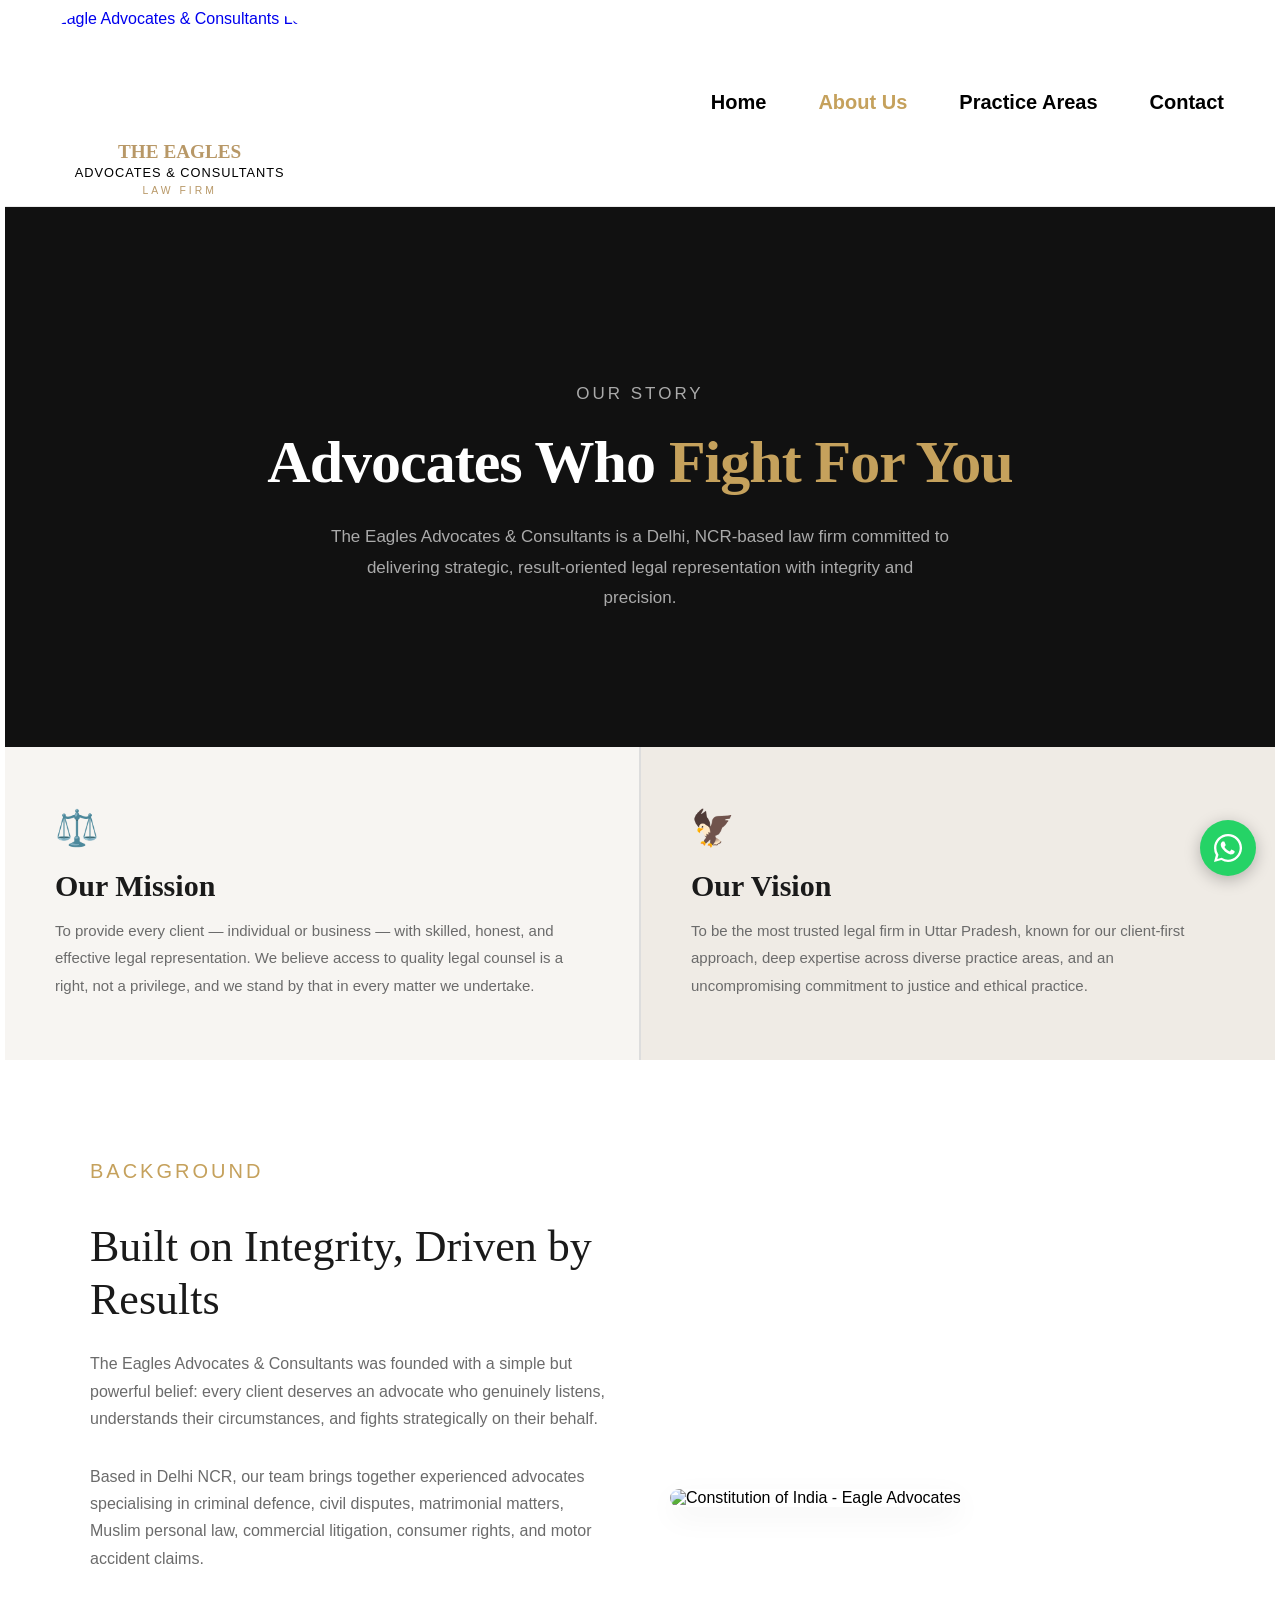
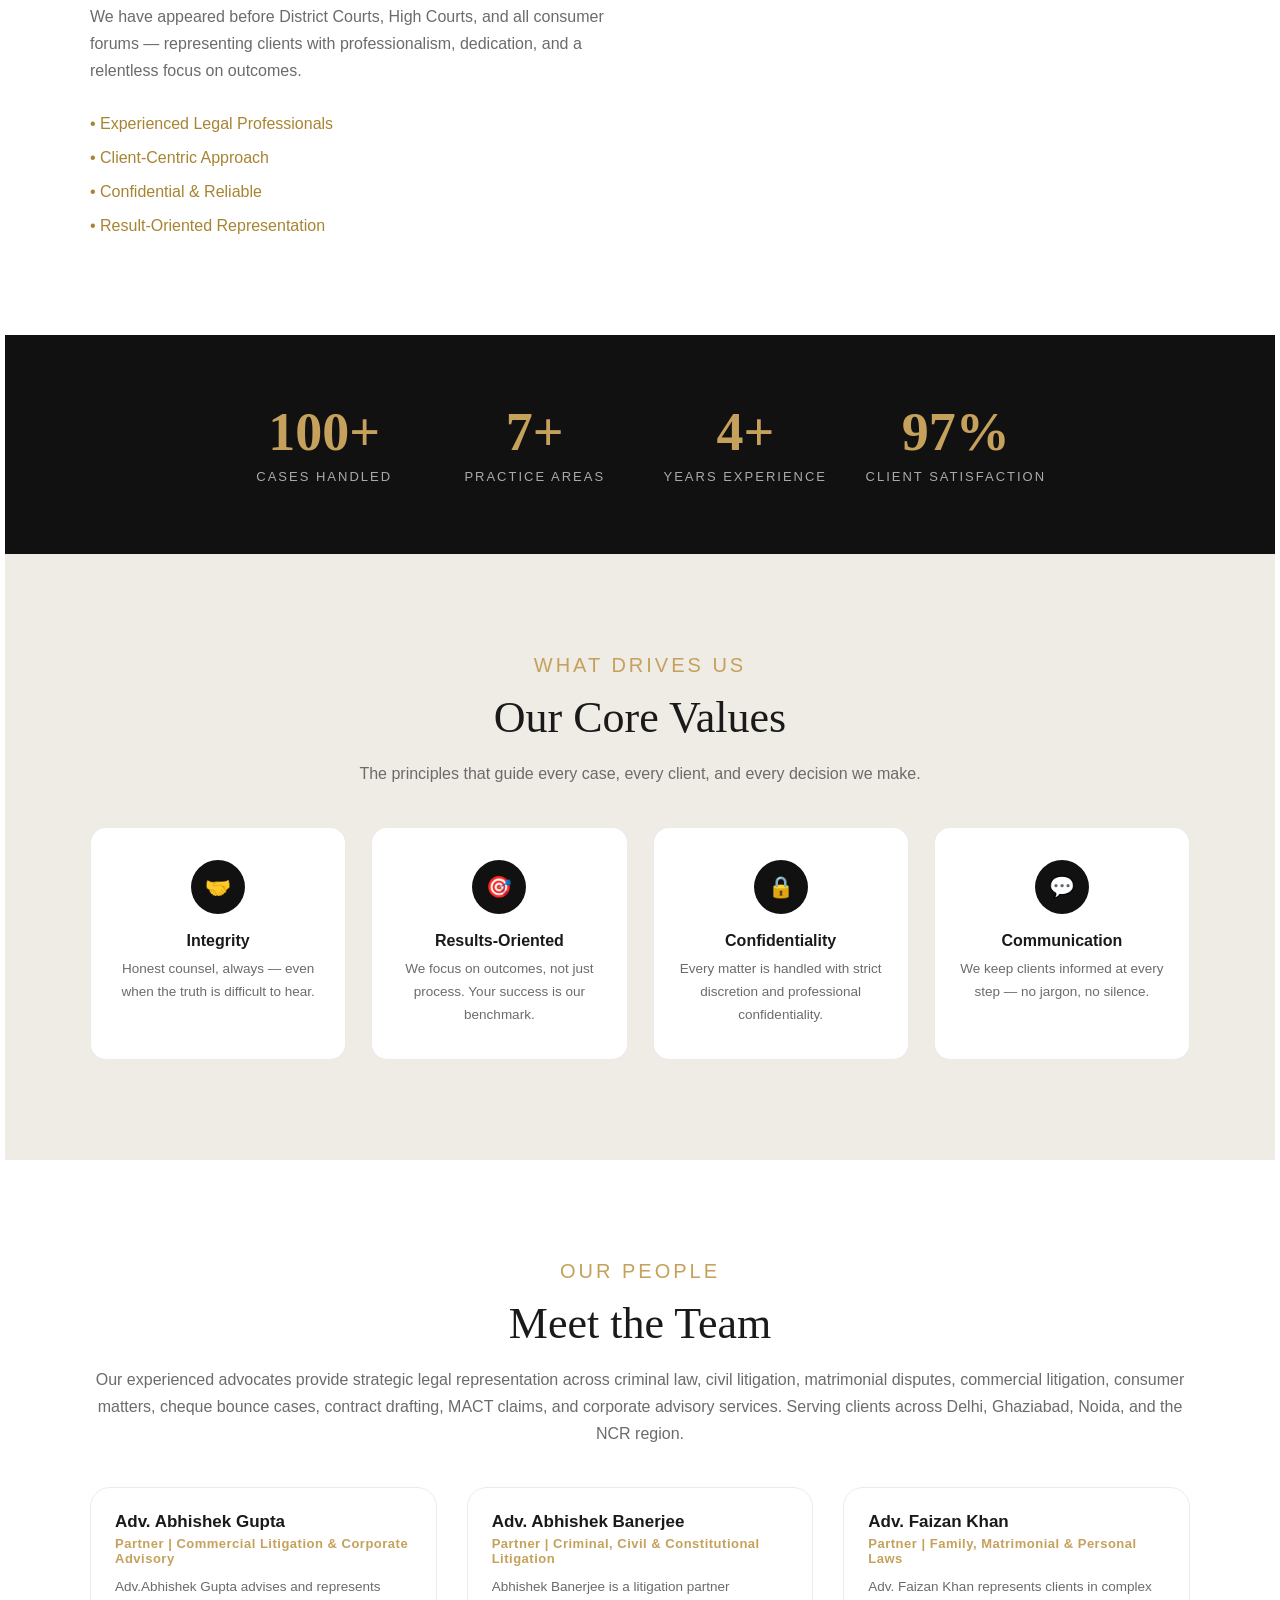
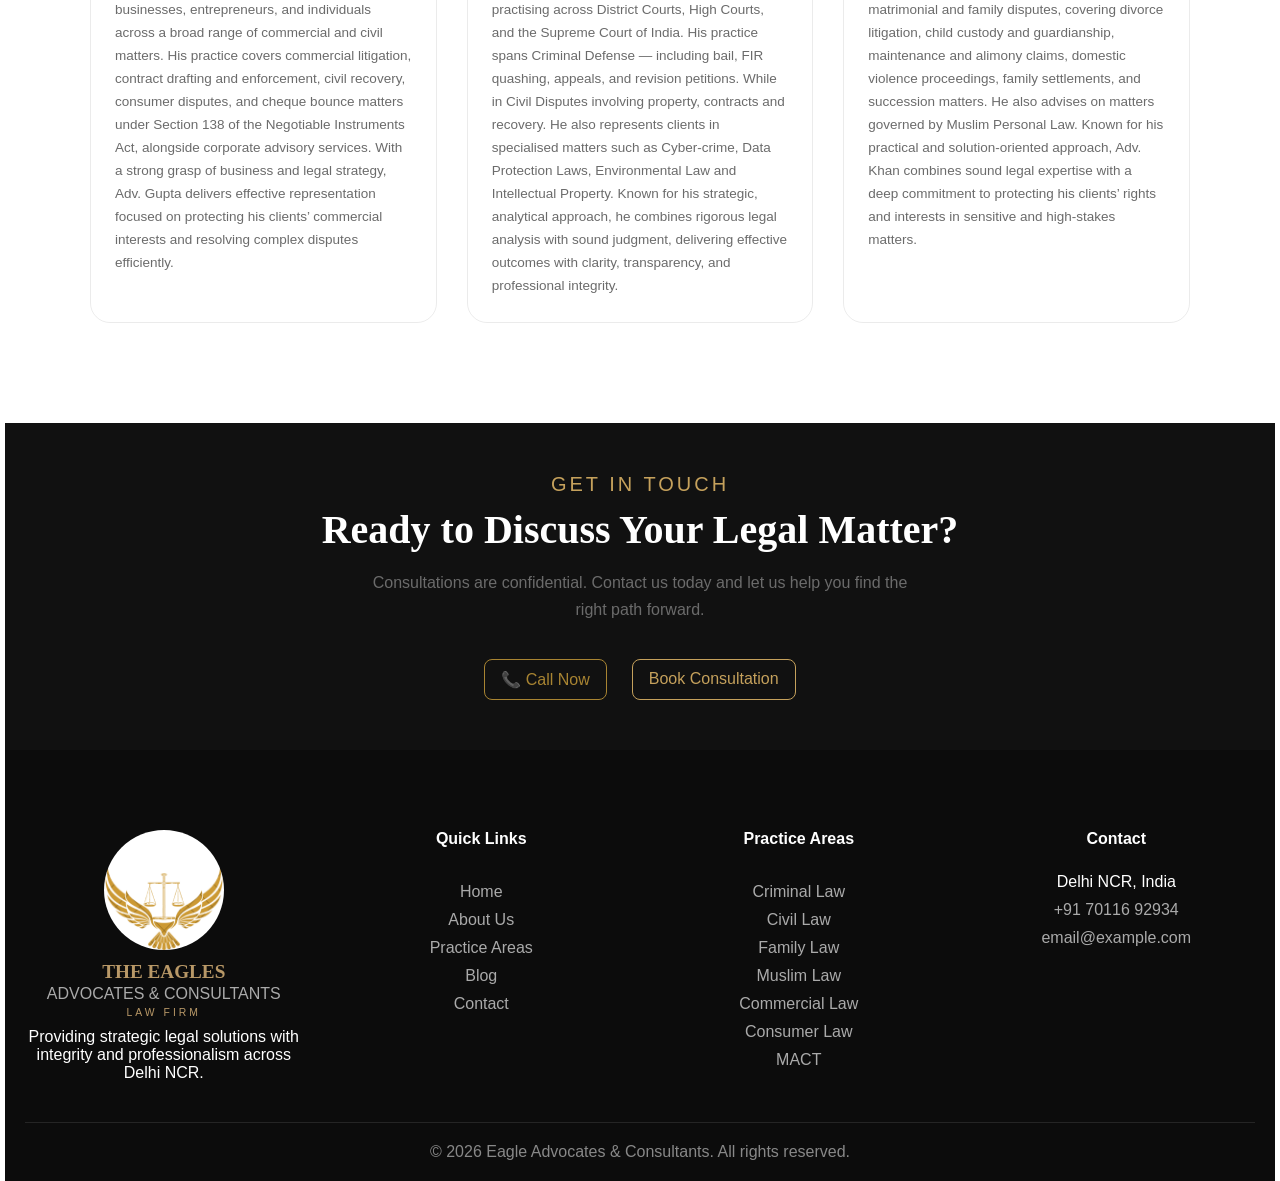
==== commit 93c9bf6c: "Update about.html" ====
--- a/about.html
+++ b/about.html
@@ -50,7 +50,7 @@
     <header>
         <nav>
             <a href="index.html" class="logo">
-                <img src="Eagle Advocates & Consultants (1).png" alt="Eagle Advocates & Consultants Logo">
+                <img src="The Eagles Advocates & Consultants (1).png" alt="Eagle Advocates & Consultants Logo">
                     <span class="logo-heading">THE EAGLES</span>
                     <span class="logo-subheading">ADVOCATES & CONSULTANTS</span>
                     <span class="logo-last-heading">LAW FIRM</span>
@@ -102,7 +102,7 @@
                 <div class="story-content reveal">
                     <p class="tag-line" style="text-align:left;">Background</p>
                     <h2 class="sec-heading">Built on Integrity, Driven by Results</h2>
-                    <p class="section-discription">The Eagle Advocates & Consultants was founded with a simple but powerful belief: every client deserves an advocate who genuinely listens, understands their circumstances, and fights strategically on their behalf.</p>
+                    <p class="section-discription">The Eagles Advocates & Consultants was founded with a simple but powerful belief: every client deserves an advocate who genuinely listens, understands their circumstances, and fights strategically on their behalf.</p>
                     <p class="section-discription">Based in Delhi NCR, our team brings together experienced advocates specialising in criminal defence, civil disputes, matrimonial matters, Muslim personal law, commercial litigation, consumer rights, and motor accident claims.</p>
                     <p class="section-discription">We have appeared before District Courts, High Courts, and all consumer forums — representing clients with professionalism, dedication, and a relentless focus on outcomes.</p>
                     <p class="bull-points">&bull; Experienced Legal Professionals</p>
@@ -188,11 +188,12 @@
                         <div class="team-body">
                             <h3>Adv. Abhishek Gupta</h3>
                             <span class="team-role">Partner | Commercial Litigation & Corporate Advisory</span>
-                            <p>Adv. Abhishek Gupta advises and represents businesses, entrepreneurs, and individuals in a wide range of commercial and civil disputes. 
-                                His practice focuses on commercial litigation, contract drafting and enforcement, civil recovery proceedings, consumer disputes,
-                                cheque bounce matters under Section 138 of the Negotiable Instruments Act, and corporate advisory services.
-                                With a strong understanding of business and legal strategy, he assists clients in protecting their commercial interests and 
-                                resolving complex disputes through effective legal representation.
+                            <p>Adv.Abhishek Gupta advises and represents businesses, entrepreneurs,
+                                and individuals across a broad range of commercial and civil matters.
+                                His practice covers commercial litigation, contract drafting and enforcement,
+                                civil recovery, consumer disputes, and cheque bounce matters under Section 138 of the Negotiable Instruments Act, 
+                                alongside corporate advisory services. With a strong grasp of business and legal strategy,
+                                Adv. Gupta delivers effective representation focused on protecting his clients’ commercial interests and resolving complex disputes efficiently.
                             </p>
                         </div>
                     </div>
@@ -202,11 +203,10 @@
                             <h3>Adv. Abhishek Banerjee</h3>
                             <span class="team-role">Partner | Criminal, Civil & Constitutional Litigation</span>
                             <p>
-                                Adv. Abhishek Banerjee represents clients in criminal defence, civil litigation, environmental law matters, cybercrime cases,
-                                and intellectual property disputes. His practice includes handling bail applications, trial advocacy, appeals, writ petitions,
-                                and complex litigation before District Courts and the High Court.
-                                Known for his analytical approach and courtroom advocacy,
-                                he is committed to delivering practical legal solutions while safeguarding the rights and interests of his clients.
+                               Abhishek Banerjee is a litigation partner practising across District Courts, High Courts, and the Supreme Court of India. His practice spans Criminal Defense — including bail,
+                                FIR quashing, appeals, and revision petitions. While in Civil Disputes involving property, contracts and recovery.
+                                He also represents clients in specialised matters such as Cyber-crime, Data Protection Laws, Environmental Law and Intellectual Property.
+                                Known for his strategic, analytical approach, he combines rigorous legal analysis with sound judgment, delivering effective outcomes with clarity, transparency, and professional integrity.
                             </p>
                         </div>
                     </div>
@@ -215,10 +215,11 @@
                         <div class="team-body">
                             <h3>Adv. Faizan Khan</h3>
                             <span class="team-role">Partner | Family, Matrimonial & Personal Laws</span>
-                            <p>Adv. Faizan Khan represents clients in complex matrimonial and family disputes, including divorce litigation,
-                                child custody and guardianship matters, maintenance and alimony claims, domestic violence proceedings, 
-                                family settlements, succession-related issues, and matters governed by Muslim Personal Law. With a commitment to protecting his clients' rights and interests,
-                                he combines legal expertise with a practical and solution-oriented approach to achieve effective outcomes in sensitive and high-stakes matters.
+                            <p>Adv. Faizan Khan represents clients in complex matrimonial and family disputes,
+                                covering divorce litigation, child custody and guardianship, maintenance and alimony claims,
+                                domestic violence proceedings, family settlements, and succession matters. He also advises on matters governed by Muslim Personal Law.
+                                Known for his practical and solution-oriented approach,
+                                Adv. Khan combines sound legal expertise with a deep commitment to protecting his clients’ rights and interests in sensitive and high-stakes matters.
                             </p>
                         </div>
                     </div>
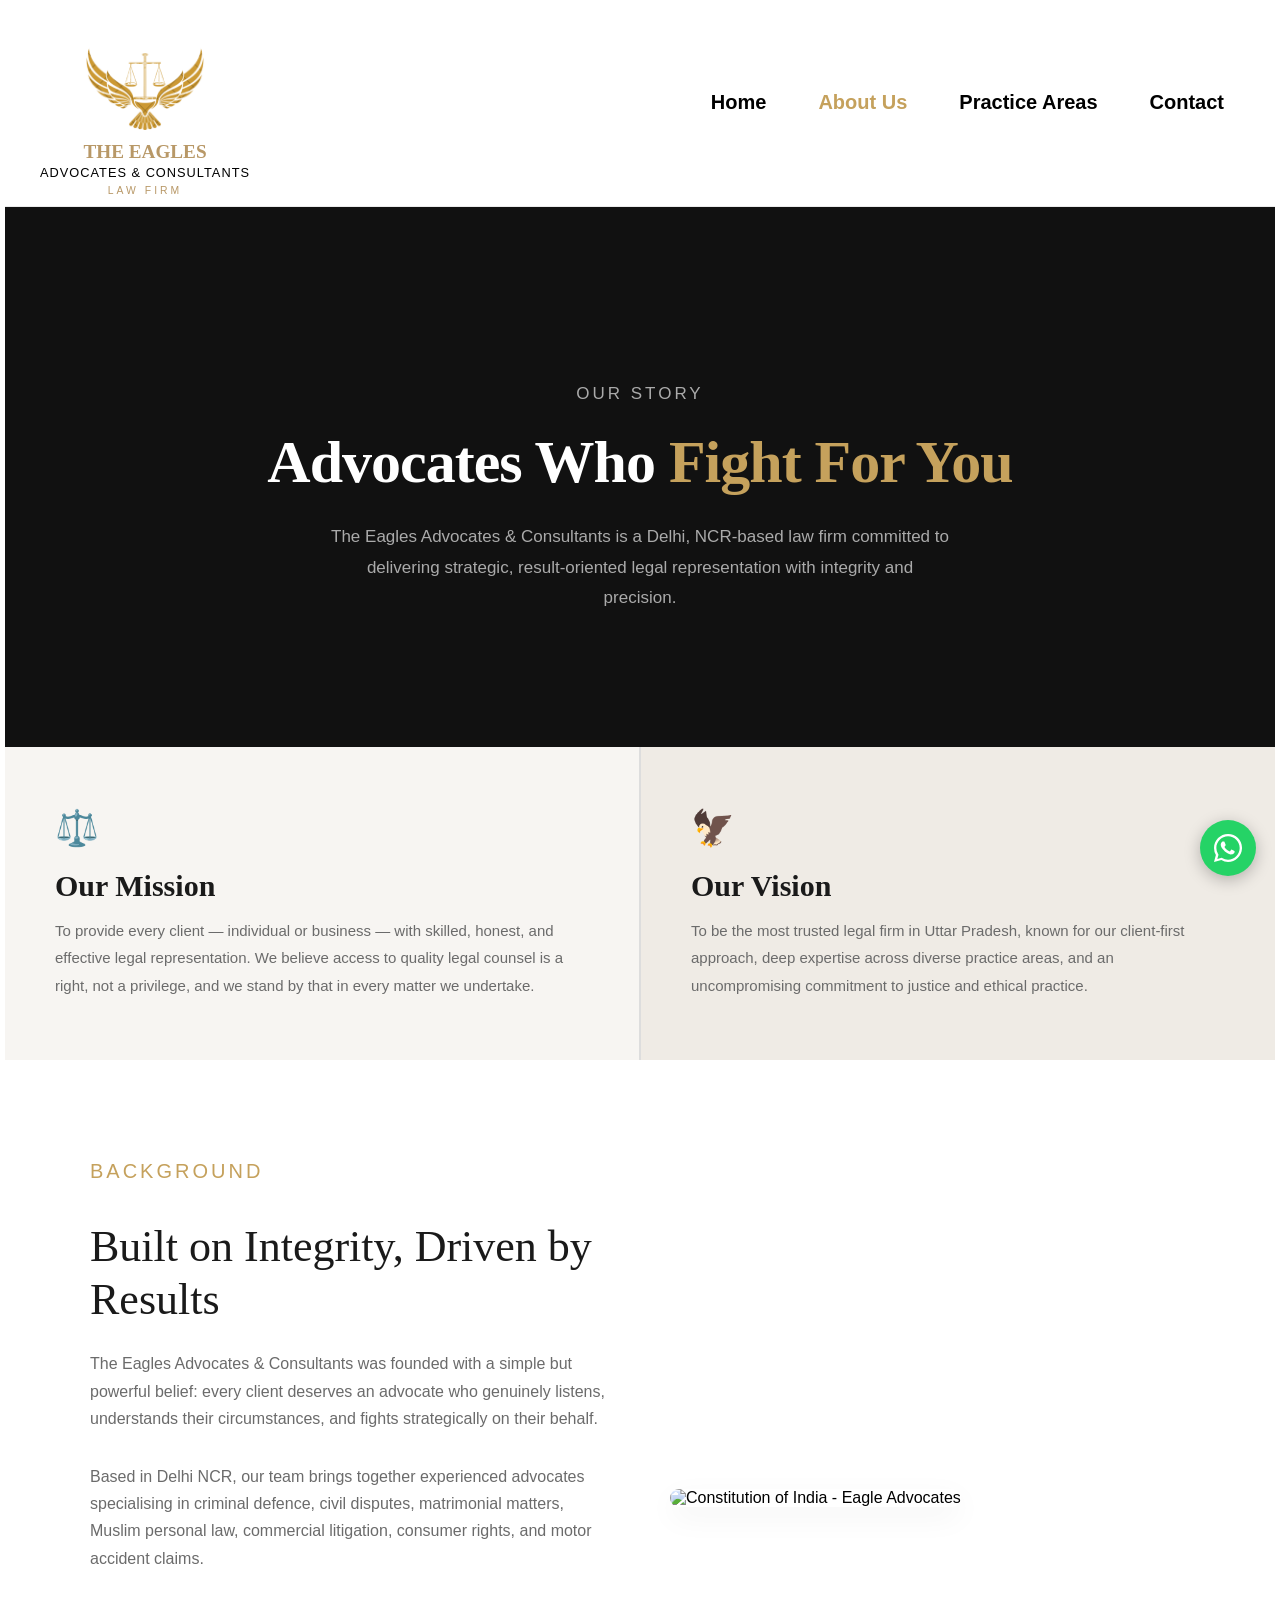
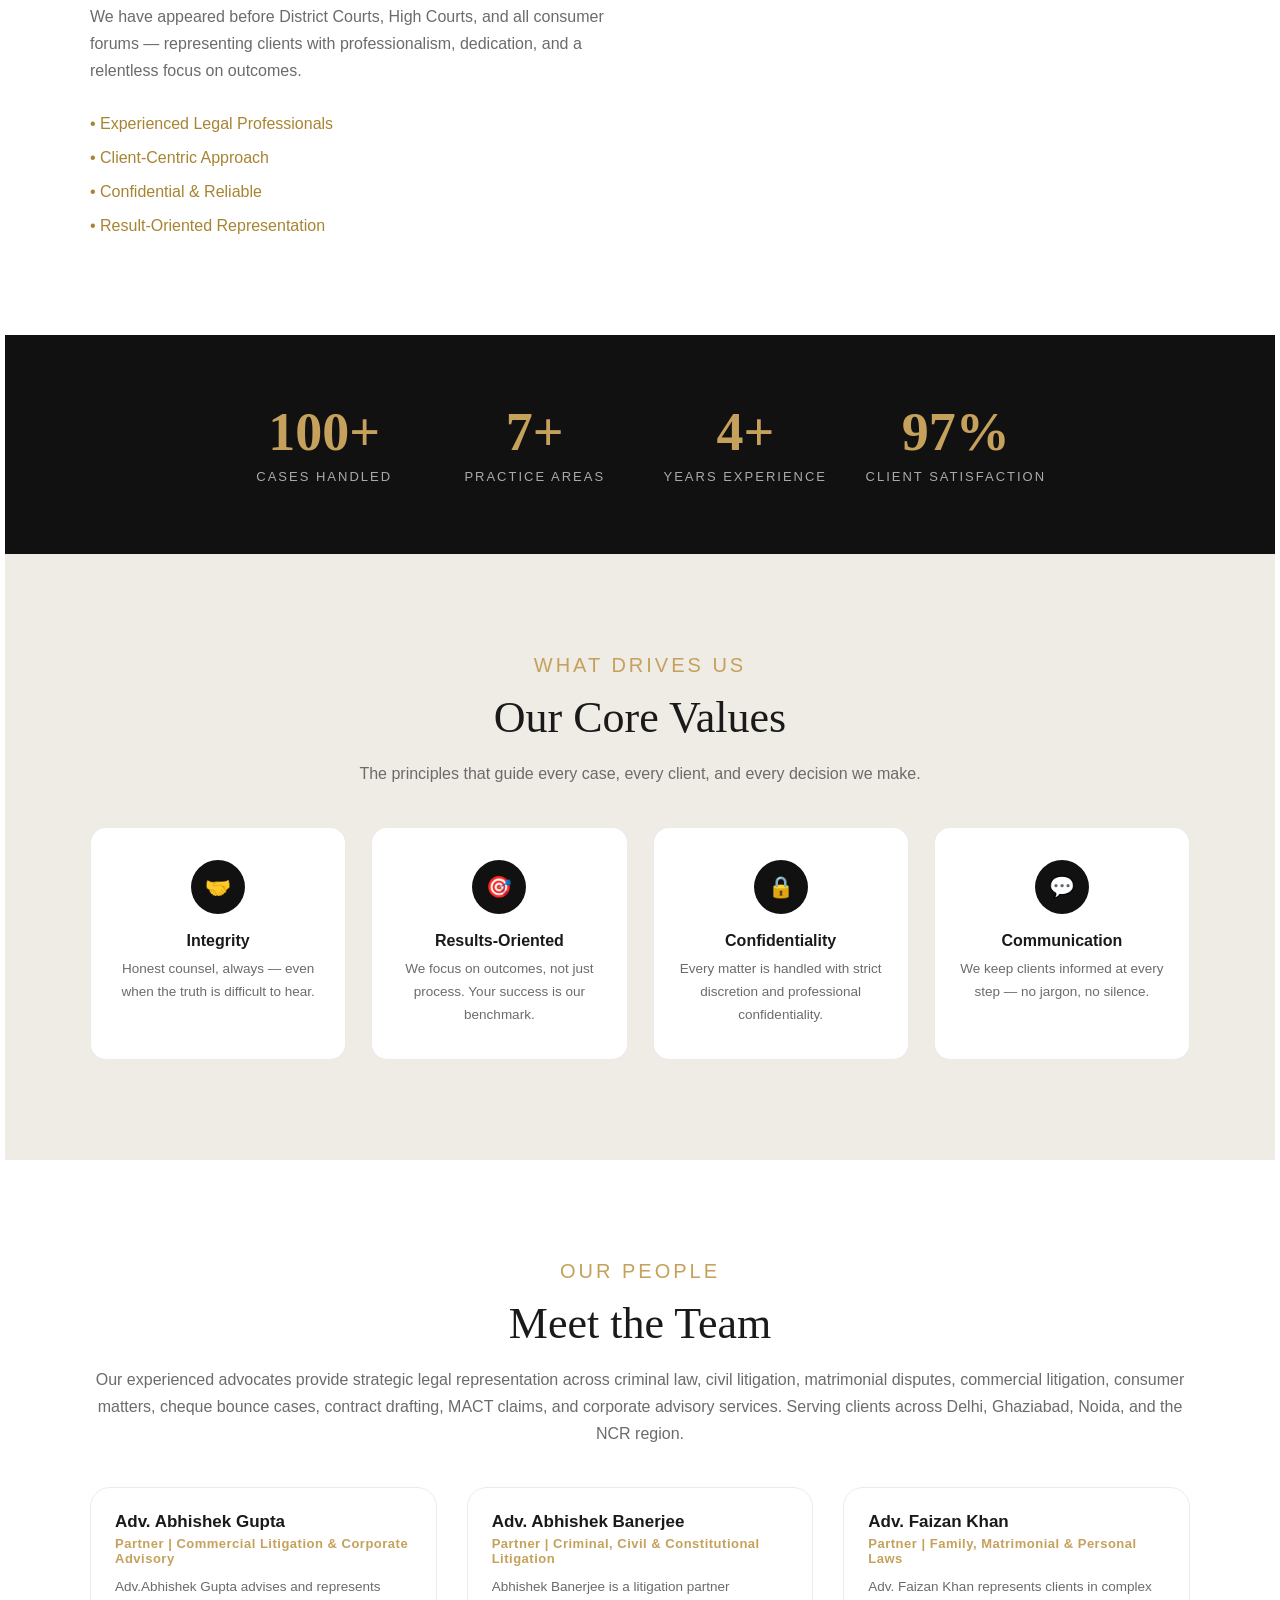
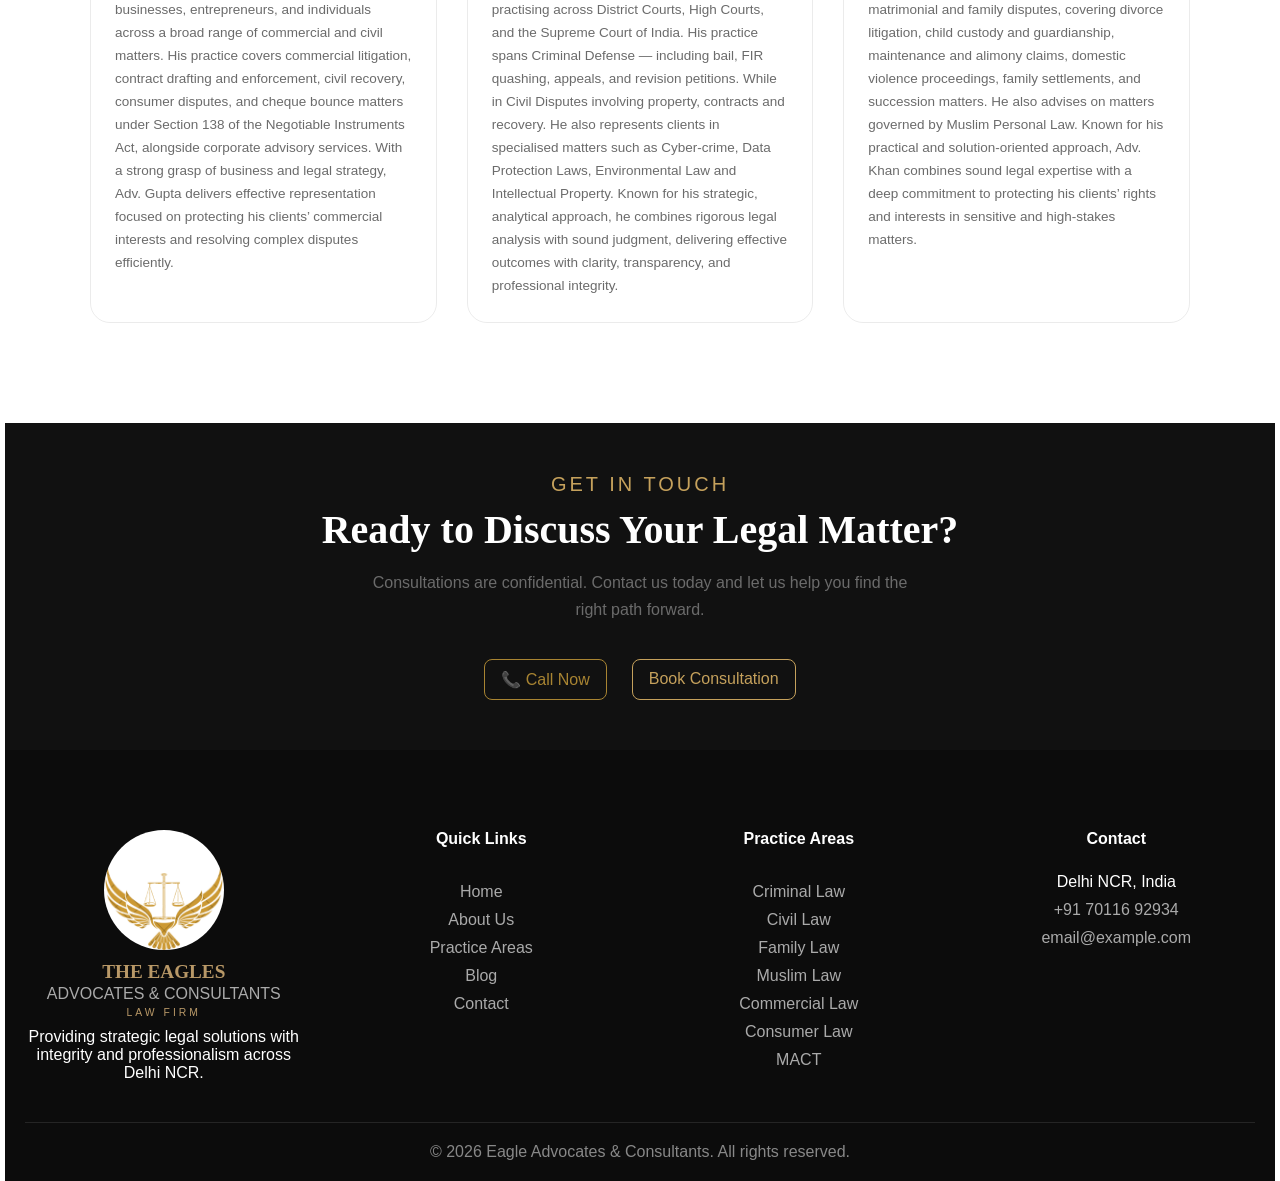
==== commit b76f7719: "Update about.html" ====
--- a/about.html
+++ b/about.html
@@ -10,17 +10,17 @@
     <meta name="keywords" content="advocate in Ghaziabad, lawyer Ghaziabad, law firm UP, criminal lawyer, civil lawyer, matrimonial lawyer Ghaziabad, best advocate Ghaziabad">
     <meta name="robots" content="index, follow">
     <link rel="canonical" href="https://digitalfaizan.github.io/eagle-law/about.html">
-    <link rel="icon" href="Eagle Advocates & Consultants123.png">
+    
 
     <!-- Open Graph -->
     <meta property="og:title" content="About Us | Eagle Advocates & Consultants">
-    <meta property="og:description" content="Trusted legal representation in Ghaziabad across Criminal, Civil, Matrimonial, Commercial, Consumer, Muslim Law and MACT matters.">
+    <meta property="og: description" content=" Trusted legal representation in Ghaziabad across Criminal, Civil, Matrimonial, Commercial, Consumer, Muslim Law and MACT matters.">
     <meta property="og:url" content="https://digitalfaizan.github.io/eagle-law/about.html">
     <meta property="og:type" content="website">
     <meta property="og:image" content="https://digitalfaizan.github.io/eagle-law/ChatGPT Image May 30, 2026, 11_29_00 PM.png">
 
     <link rel="stylesheet" href="practice.css">
-    <link rel="icon" href="#">
+    <link rel="icon" href="Eagle Advocates & Consultants123.png">
 
     <!-- Local Business Schema -->
     <script type="application/ld+json">
@@ -50,7 +50,7 @@
     <header>
         <nav>
             <a href="index.html" class="logo">
-                <img src="The Eagles Advocates & Consultants (1).png" alt="Eagle Advocates & Consultants Logo">
+                <img src="Eagle Advocates & Consultants (1).png" alt="Eagle Advocates & Consultants Logo">
                     <span class="logo-heading">THE EAGLES</span>
                     <span class="logo-subheading">ADVOCATES & CONSULTANTS</span>
                     <span class="logo-last-heading">LAW FIRM</span>
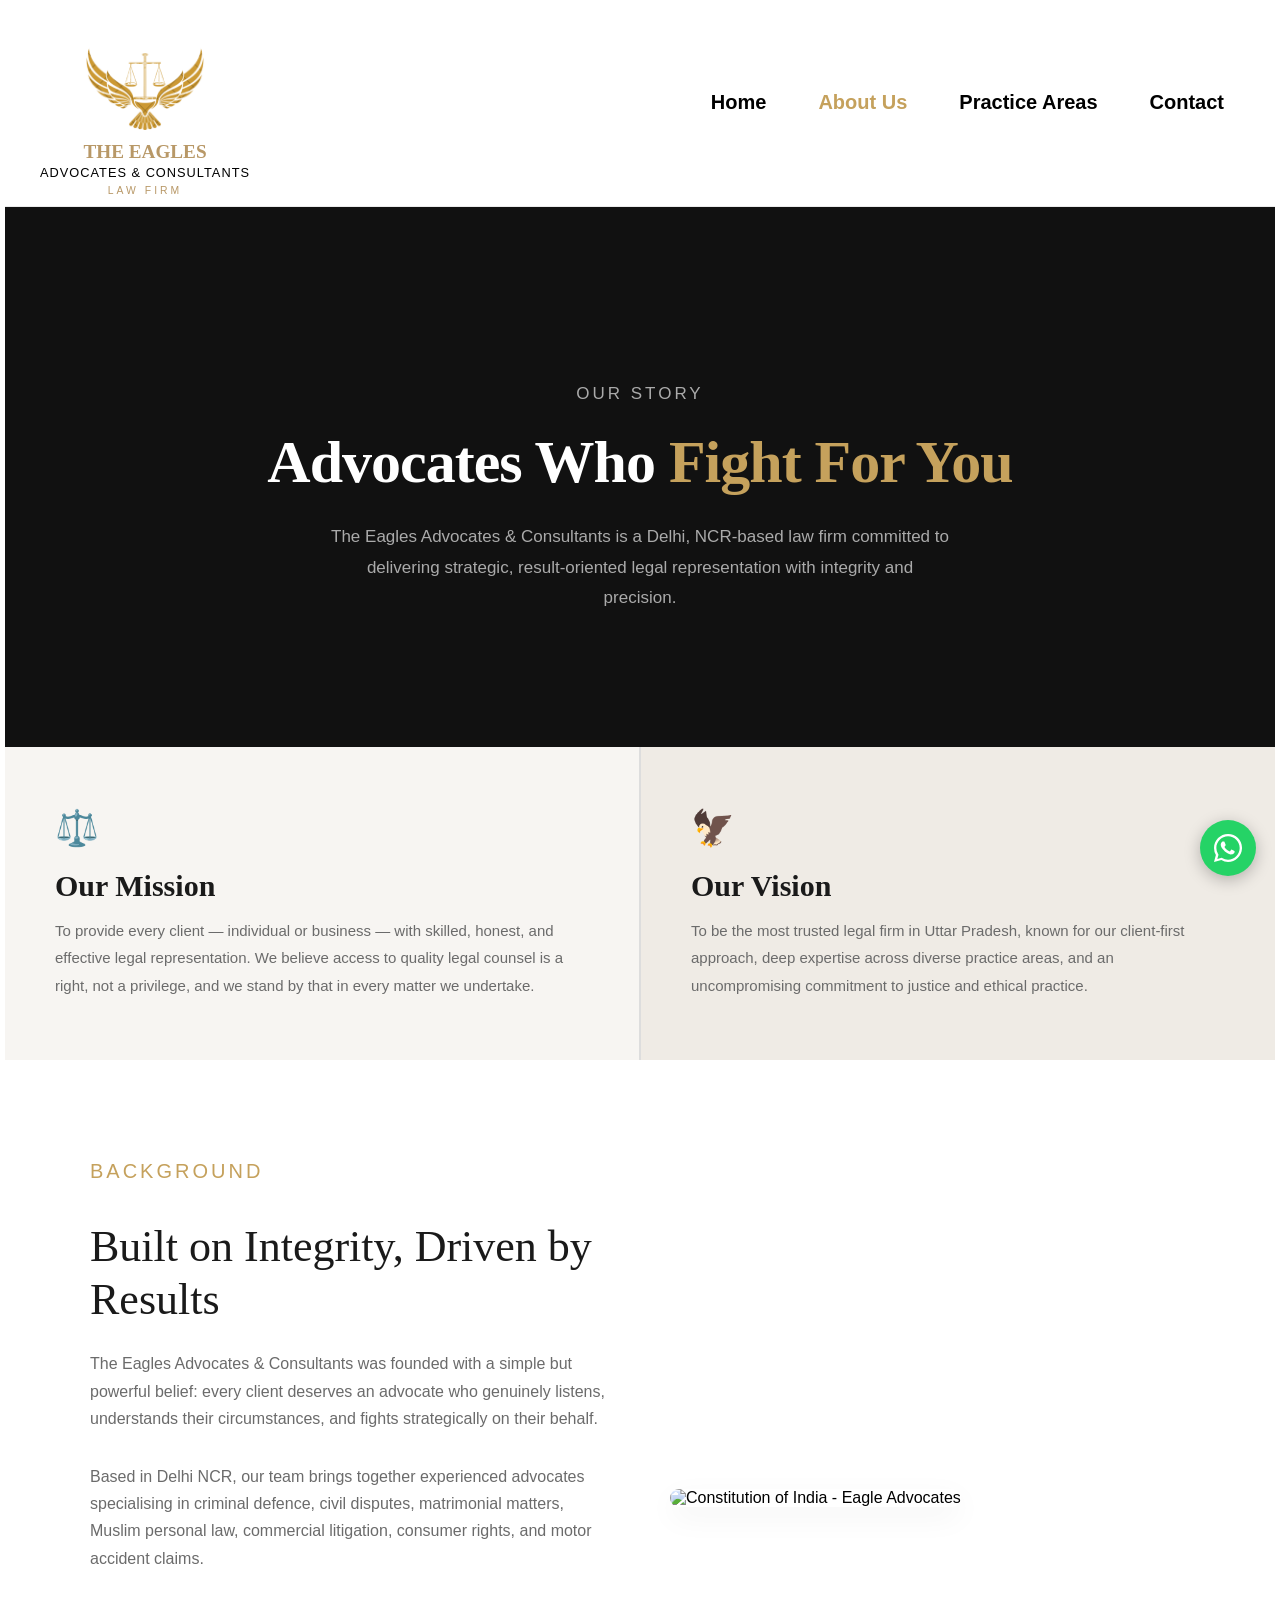
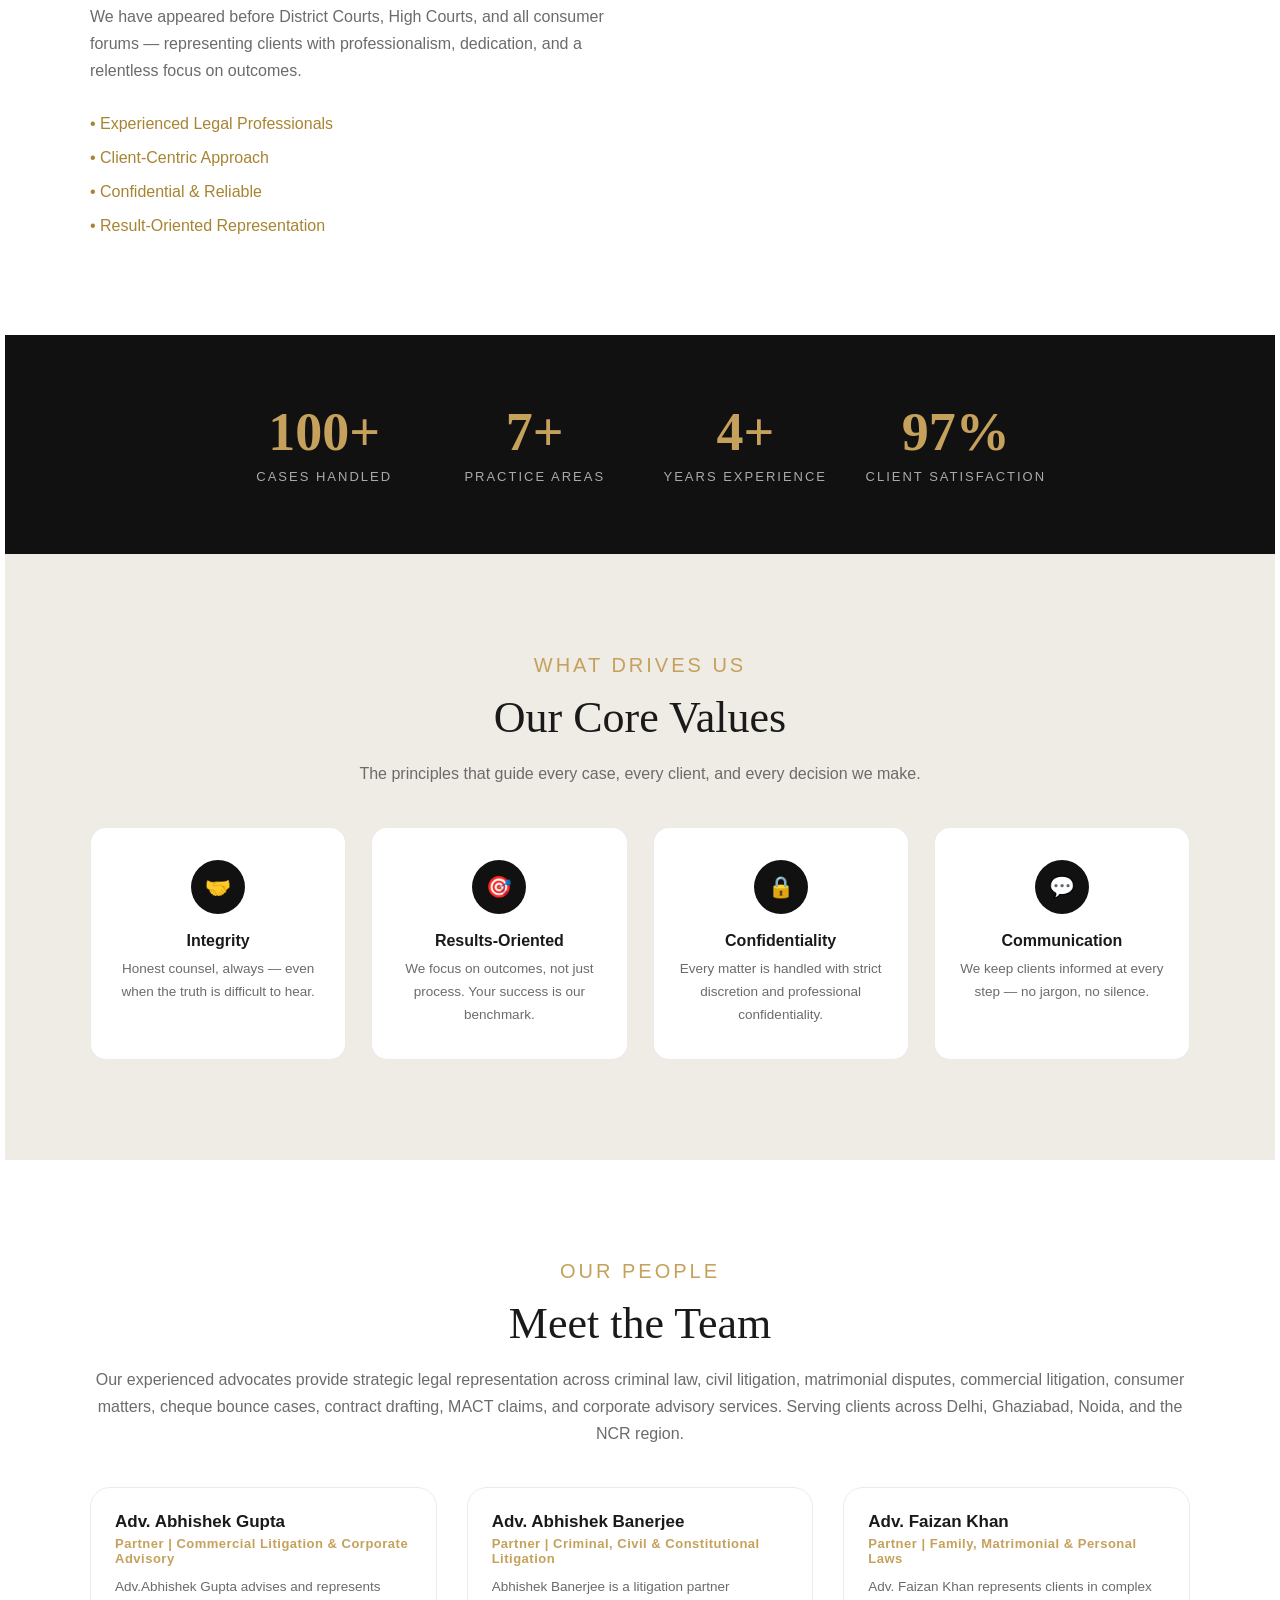
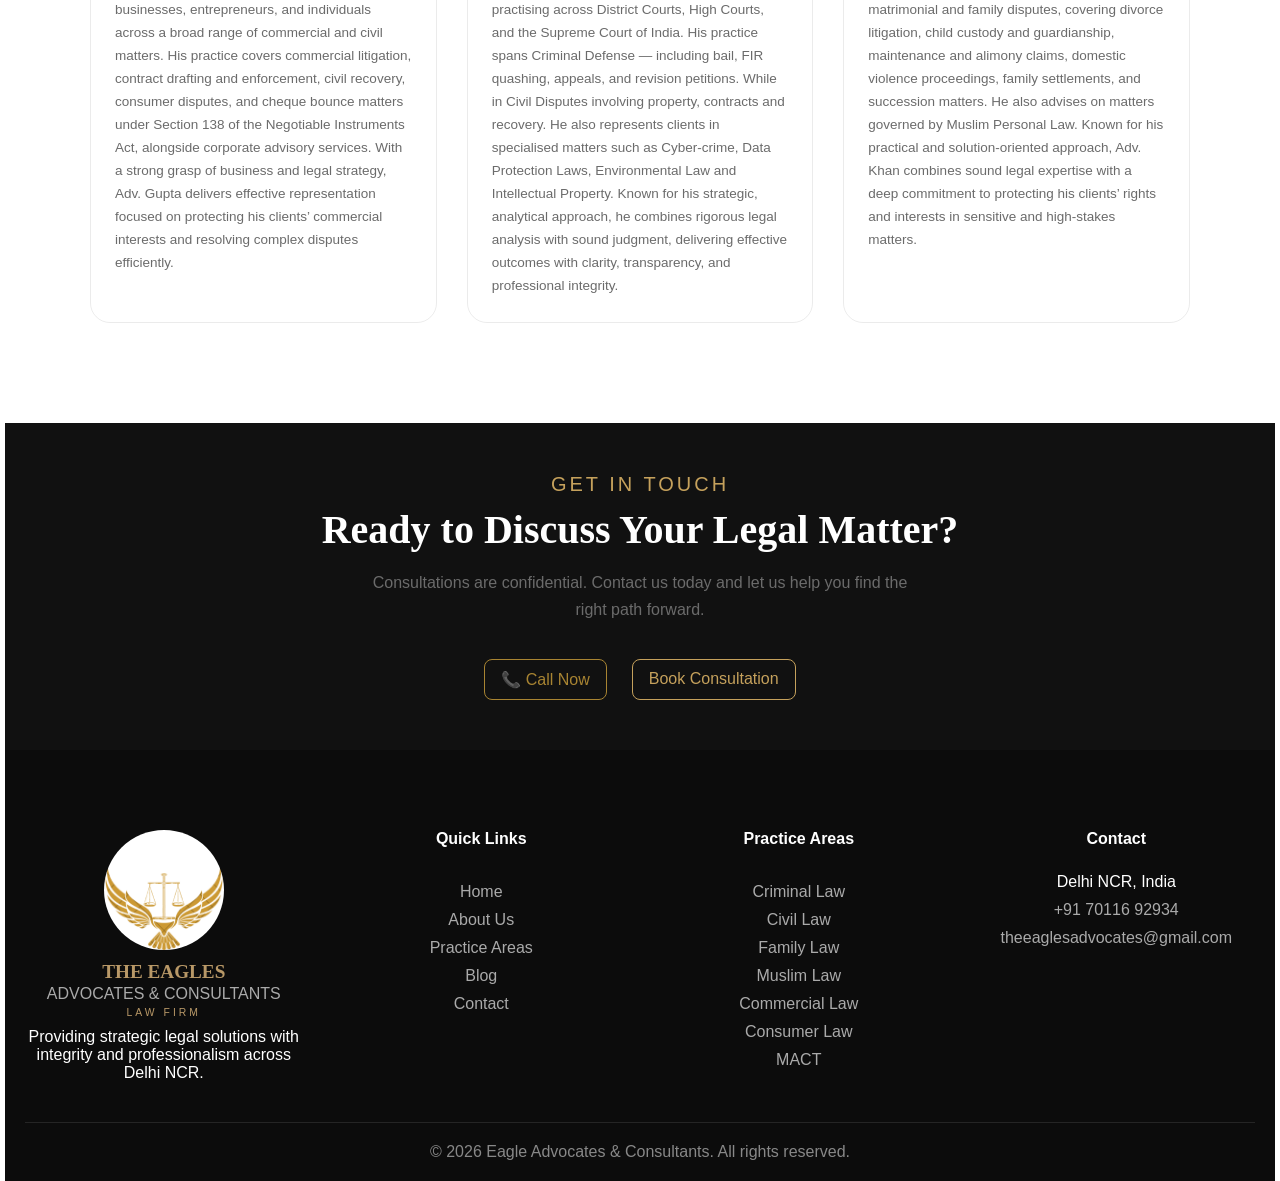
==== commit 1b1a47cb: "Update contact email in about.html" ====
--- a/about.html
+++ b/about.html
@@ -282,7 +282,7 @@
                 <h4>Contact</h4>
           <p>Delhi NCR, India</p>
           <p><a href="tel:+9170116 92934">+91 70116 92934</a></p>
-          <p><a href="mailto:email@example.com">email@example.com</a></p>
+          <p><a href="mailto:theeaglesadvocates@gmail.com">theeaglesadvocates@gmail.com</a></p>
         </div>
             </div>
     </div>
